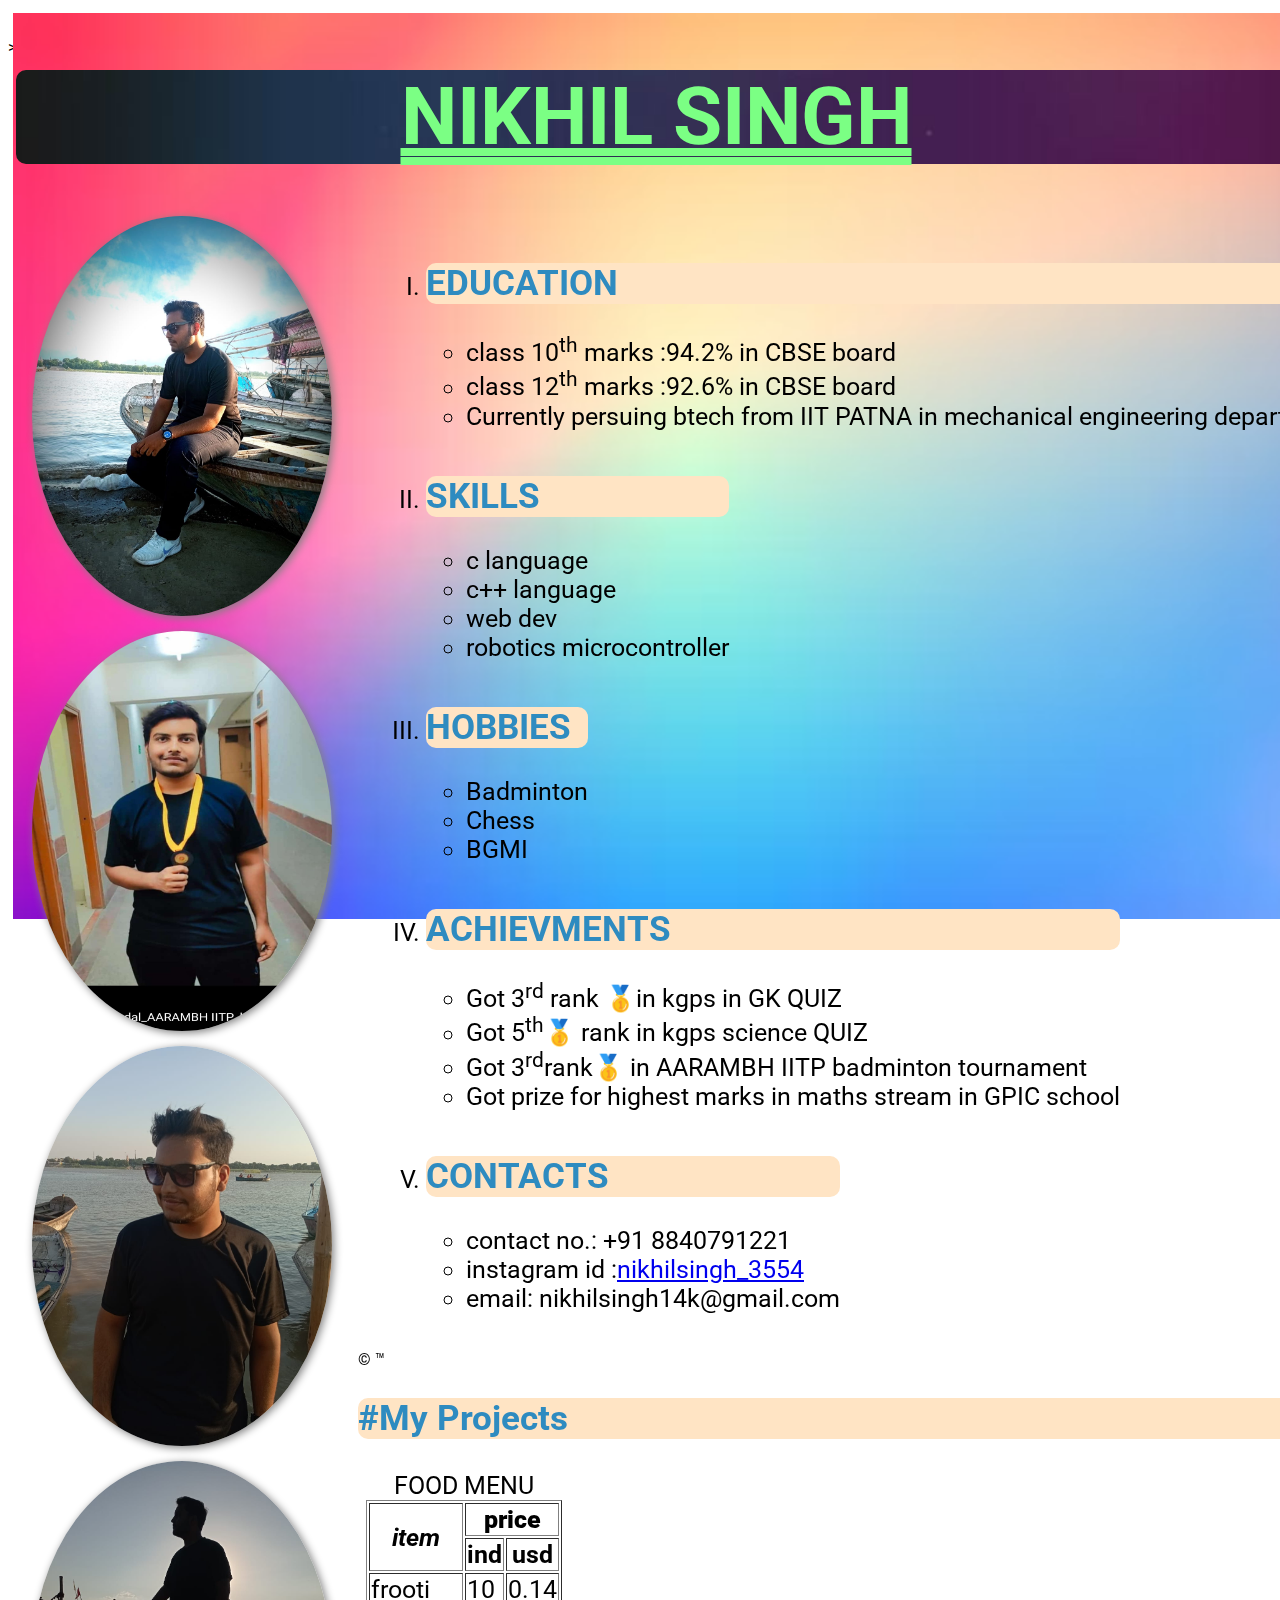
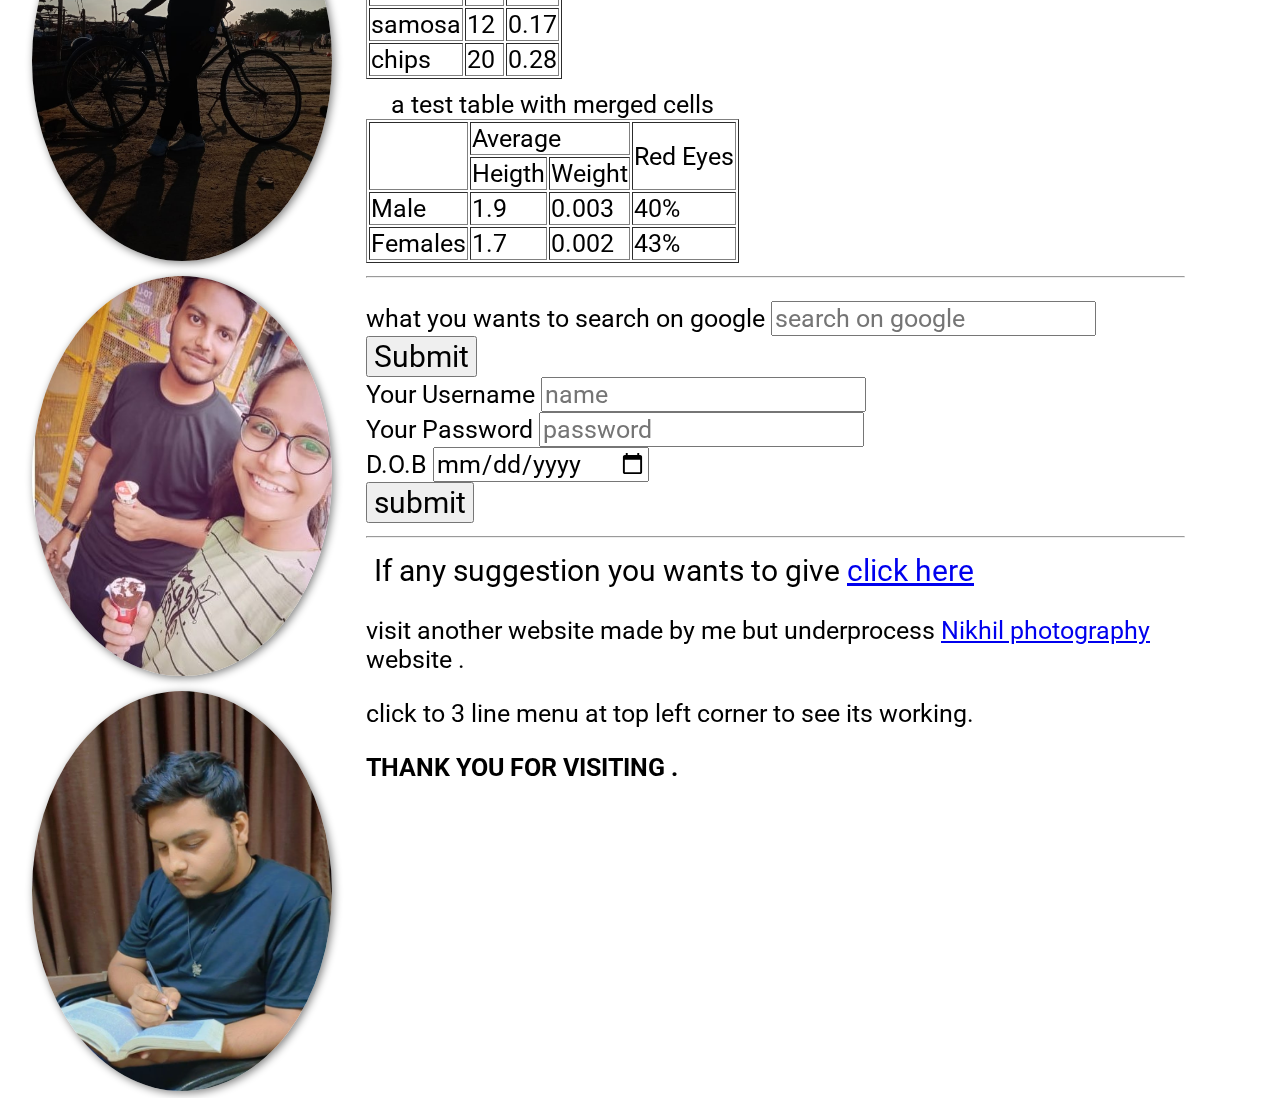
==== index.html @ 472dfff7 "updated" ====
<!DOCTYPE html>
<html lang="en">
  <head>
    <meta charset="UTF-8" />
    <meta name="viewport" content="width=device-width, initial-scale=1.0" />
    <title>My Porfolio Page</title>
    <link rel="stylesheet" href="portfolio.css">
    <link rel="preconnect" href="https://fonts.googleapis.com">
<link rel="preconnect" href="https://fonts.gstatic.com" crossorigin>
<link href="https://fonts.googleapis.com/css2?family=Roboto&display=swap" rel="stylesheet">
  </head>
  <body>
   <div id="bg">

  <header>
    <h1>NIKHIL SINGH</h1></div>
     <div id="check"><div id="image" >
      <div id="nikhil" class="image"> <img src="./pictures/nikhil.jpg" alt="nikhil image" " /></div>
      <div id="nikhil4" class="image"> <img src="./pictures/nikhil3.jpg" alt="nikhil image" height="300px" width="300px" /></div>
      <div id="nikhil3" class="image"> <img src="./pictures/nikhil4.jpg" alt="nikhil image" height="300px" width="300px" /></div>
      <div id="nikhil5" class="image"> <img src="./pictures/nikhil5.jpg" alt="nikhil image" height="300px" width="300px" /></div>
      <div id="nikhil6" class="image"> <img src="./pictures/nikhil6.jpg" alt="nikhil image" height="300px" width="300px" /></div>
      <div id="nikhil7" class="image"> <img src="./pictures/nikhil7.jpg" alt="nikhil image" height="300px" width="300px" /></div>
    </div>
      <!-- <video controls width="200px" height="200px">
        <source src="movie.mp4" type="video/mp4" />
      </video> -->
      
    </header>
    
    <div id="fixed">NIKHIL SINGH</div>
  <div id="main" > <main>
   <div id="info"> <ol type="I">
      <div id="education" class="aboutme">  <section>
          <li><h2>EDUCATION</h2></li>
          <ul>
            <li>class 10<sup>th</sup> marks :94.2% in CBSE board</li>
            <li>class 12<sup>th</sup> marks :92.6% in CBSE board</li>
            <li>
              Currently persuing btech from IIT PATNA in mechanical engineering
              department
            </li>
          </ul>
        </section>
        </div>
        
        <div id="skills" class="aboutme">
          <li><h2>SKILLS</h2></li>
          <ul>
            <li>c language</li>
            <li>c++ language</li>
            <li>web dev</li>
            <li>robotics microcontroller</li>
          </ul>
        </div>
        
        <div id="hobbies" class="aboutme">
          <li><h2>HOBBIES</h2></li>
          <ul>
            <li>Badminton</li>
            <li>Chess</li>
            <li>BGMI</li>
          </ul>
        </div>
        
        <div id="achievments" class="aboutme">
          <li><h2>ACHIEVMENTS</h2></li>
          <ul>
            <li>Got 3<sup>rd</sup> rank &#129351;in kgps in GK QUIZ</li>
            <li>Got 5<sup>th</sup>&#129351; rank in kgps science QUIZ</li>
            <li>Got 3<sup>rd</sup>rank&#129351; in AARAMBH IITP badminton tournament</li>
            <li>Got prize for highest marks in maths stream in GPIC school</li>
          </ul>
        </div>

        <div id="contacts" class="aboutme">
          <li><h2>CONTACTS</h2></li>
          <ul>
            <li>contact no.: +91 8840791221</li>
            <li>
              instagram id :<a
                href="https://www.instagram.com/nikhilsingh_3554/#"
                >nikhilsingh_3554</a
              >
            </li>
            <li>email: nikhilsingh14k@gmail.com</li>
          </ul>
        </div>
      </ol>
      </div>
      <p>&#169; &#8482;</p>
    </main>
 
  <h2>#My Projects</h2>
  <div id="table1" class="project">

    <table border="black">
      <caption>
        FOOD MENU
      </caption>
      <thead>
        <tr>
          <th rowspan="2"><i>item</i></th>
          <th colspan="2"><b>price</b></th>
        </tr>

        <tr>
          <th>ind</th>
          <th>usd</th>
        </tr>
      </thead>
      <tbody>
        <tr>
          <td>frooti</td>
          <td>10</td>
          <td>0.14</td>
        </tr>
        <tr>
          <td>samosa</td>
          <td>12</td>
          <td>0.17</td>
        </tr>
        <tr>
          <td>chips</td>
          <td>20</td>
          <td>0.28</td>
        </tr>
      </tbody>
    </table>
    </div>

    <!--table 2 practice question-->
    <div id="table2" class="project">
    
    <table border="black">
      <caption>
        a test table with merged cells
      </caption>
      <tbody>
        <tr>
          <td rowspan="2"></td>
          <td colspan="2">Average</td>
          <td rowspan="2">Red Eyes</td>
        </tr>
        <tr>
          <td>Heigth</td>
          <td>Weight</td>
        </tr>
        <tr>
          <td>Male</td>
          <td>1.9</td>
          <td>0.003</td>
          <td>40%</td>
        </tr>
        <tr>
          <td>Females</td>
          <td>1.7</td>
          <td>0.002</td>
          <td>43%</td>
        </tr>
      </tbody>
    </table>
    <hr />
    </div>
    <!-- FORM-->
<div id="form" class="project">
    <form action="https://www.google.com/search">
      <label for="search">what you wants to search on google</label>
      <input type="text" id="search" name="q" placeholder="search on google" />
      <button type="submit">Submit</button>
    </form>
    <form action="'action">
      <label for="username">Your Username</label>
      <input type="text" placeholder="name" id="username" name="username" />
      <br />

      <label for="password">Your Password</label>
      <input type="password" id="password" placeholder="password" name="pass" />
      <br />
      <label for="DOB">D.O.B</label>
      <input type="date" id="DOB" name="DOB" />
      <br />
      <button type="submit">submit</button>
      <hr />

      
    </form>
    <div id="suggestion">If any suggestion you wants to give
      <a href="https://docs.google.com/forms/d/e/1FAIpQLSfGbzA3qjdMyQqyE-urSsJiL8uXrCnPp2pq_74x7nlKPpXRvg/viewform?usp=sf_link">
        click here</a></div>
        <p>visit another website made by me but underprocess
          <a href="navigation_bar_project.html"> Nikhil photography</a> website .</p>
          <p>click to 3 line menu at top left corner to see its working.</p>
          <p><b>THANK YOU FOR VISITING .</b></p>
    </div>
  
</div>>
</div>>

</body>
</html>
---- portfolio.css ----
*{
    font-family: 'Roboto', sans-serif;
 
}
h1{
  
    color:rgb(123, 255, 132);
    background-color:pink;
    text-align: center;
    text-decoration: double underline;
    font-size: 80px;
    border-radius: 10px;
    background-image: url(./pictures/bgpic.jpg);
    background-size: cover;
    z-index: 1;
}
#bg{
    position: fixed;
    background-image: url(./pictures/bg2.jpg);
  height:100vh;
  width:100%;
    background-size:cover;
    display: inline;
    z-index: 0;
}
div{
  
    width:80%;
    margin:5px;
    padding:3px;
    
   
}

h2:hover{
    color:red;
    background-image: url(./pictures/bgpic.jpg);
    font-size: 40px;
    transition: 1s;
}
#image{
    position: absolute;
    top:200px;
    height:2100px;
    width:300px;

}
.image img{
    width:300px;
    height:400px
}


img
{
    border-radius: 50%;
    box-shadow: 2px 2px 8px gray;
}
img:hover{
    box-shadow: 8px 8px 15px red;
    border-radius: 0%;
    transition: 1.5s;
    height:420px;
    width:315px
}
h2{
    color:#2E8BC0;
    background-color: bisque;
    font-size: 35px;
    border-radius: 10px;
}
.aboutme{
   
    width: max-content;
    margin:12px;
    padding:2px 8px 2px 8px;
    font-size:25px;
}
#main{
    position: absolute;
    top: 200px;
    left:350px;

}
.project{
    font-size:25px
}
li:hover{
    color:#75E6DA;
    font-size: 26px;
    font-weight: 600;
    transition: 1s;
}
button{
    font-size: 30px;
}
input{
    font-size: 25px;
}
#fixed{
    height: 25px;
    font-weight: 700;
    width:120px;
    position:fixed;
    top:150px;
    left:1400px;
    background-color: red;
}
#suggestion{
    font-size: 30px;
    color: black;
}

@media(max-width:400px){

    h1{
    
        color:rgb(123, 255, 132);
        background-color:pink;
        text-align: center;
        text-decoration: double underline;
        font-size: 55px;
        width:400px;
        border-radius: 10px;
        background-image: url(./pictures/bgpic.jpg);
        background-size: cover;
    }
    #image{
        position: absolute;
        top:200px;
        height:2100px;
        width:120px;
    
    }
    .image img{
        width:110px;
        height:130px
    }
    
    
    img
    {
        border-radius: 50%;
        box-shadow: 2px 2px 8px gray;
    }
    img:hover{
        box-shadow: 8px 8px 15px red;
        border-radius: 0%;
        transition: 1.5s;
        height:145px;
        width:120px
    }
    #main{
        position: absolute;
        top: 200px;
        left:145px;
        width: 100vh;
    
    }
    h2{
        color:#2E8BC0;
        background-color: bisque;
        font-size: 20px;
        border-radius: 10px;
    }
    .aboutme{
       
        width: max-content;
        margin:6px;
        padding:2px 8px 2px 8px;
        font-size:15px;
    }
   
    
    
    .project{
        font-size:20px
    }
    li:hover{
        color:#75E6DA;
        font-size: 16px;
        font-weight: 600;
        transition: 1s;
    }
    button{
        font-size: 20px;
    }
    input{
        font-size: 20px;
    }
    #fixed{
      font-size: 0%;
    }







}
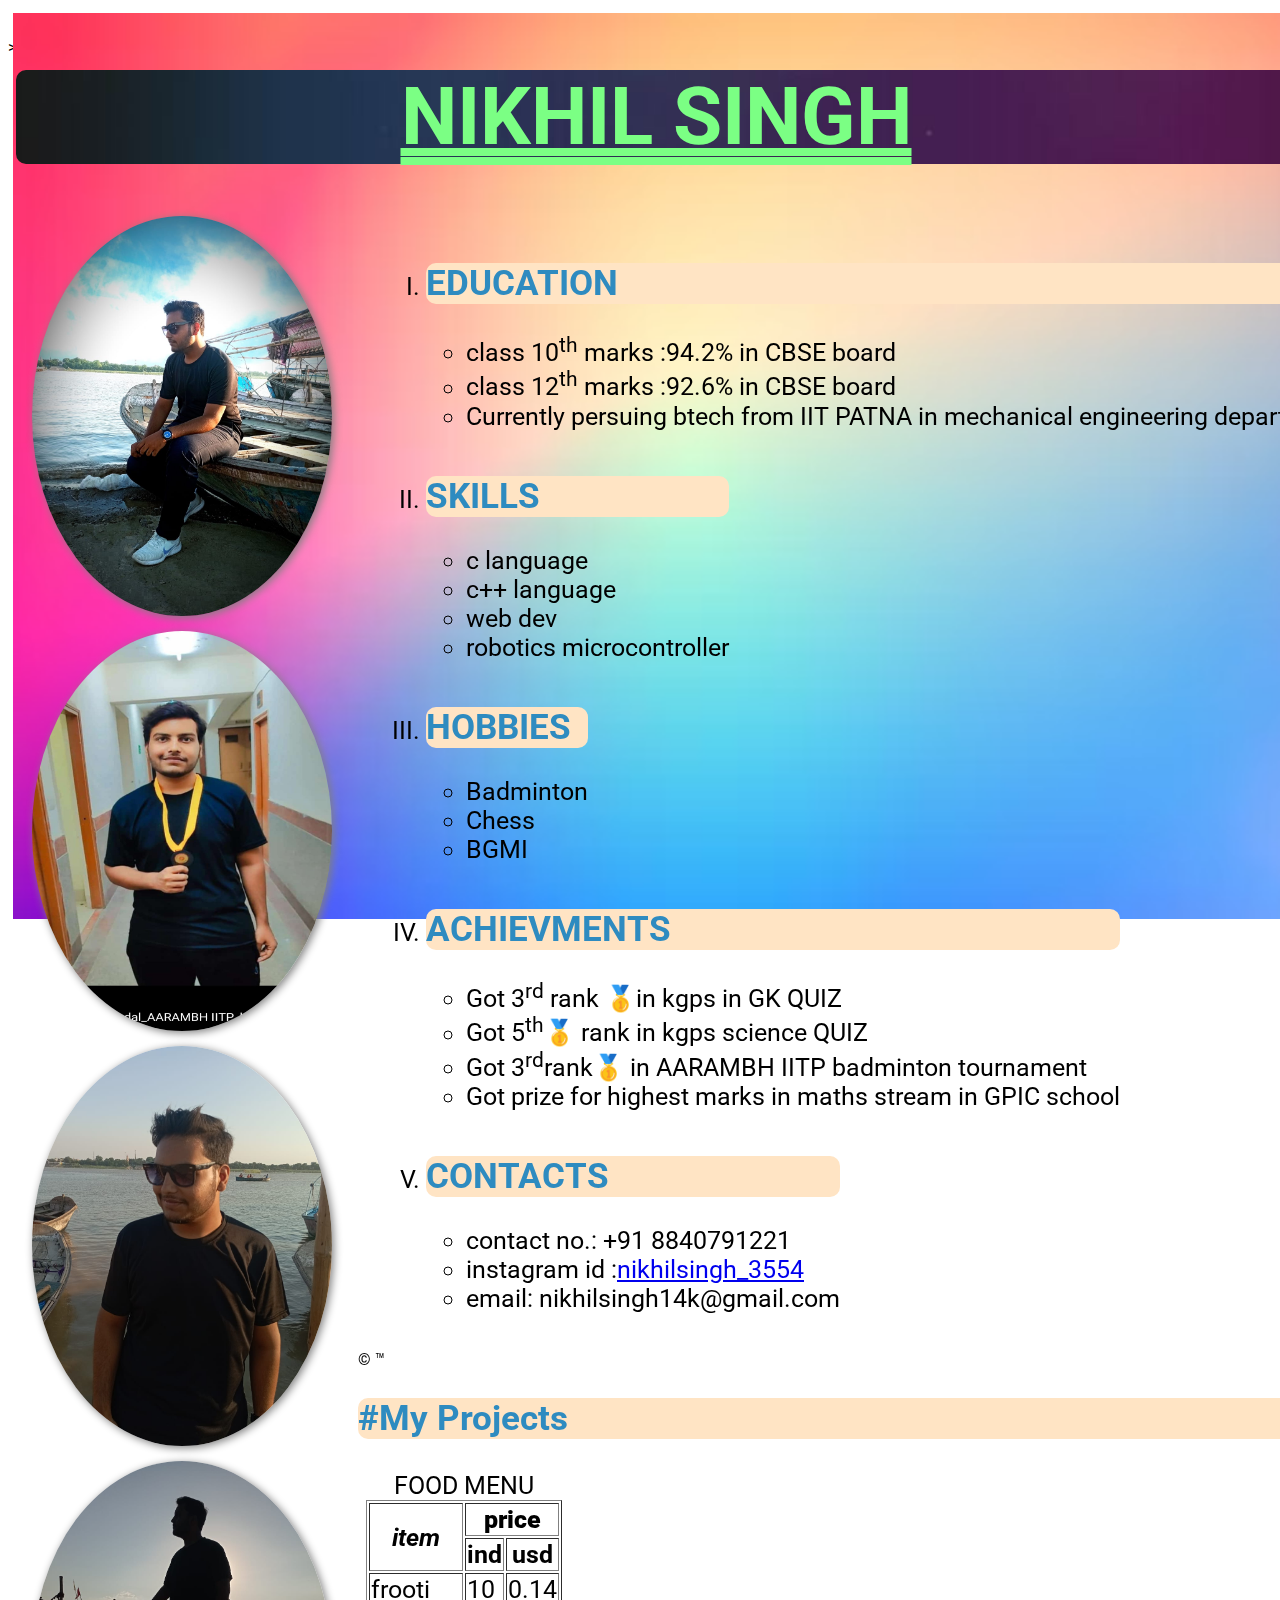
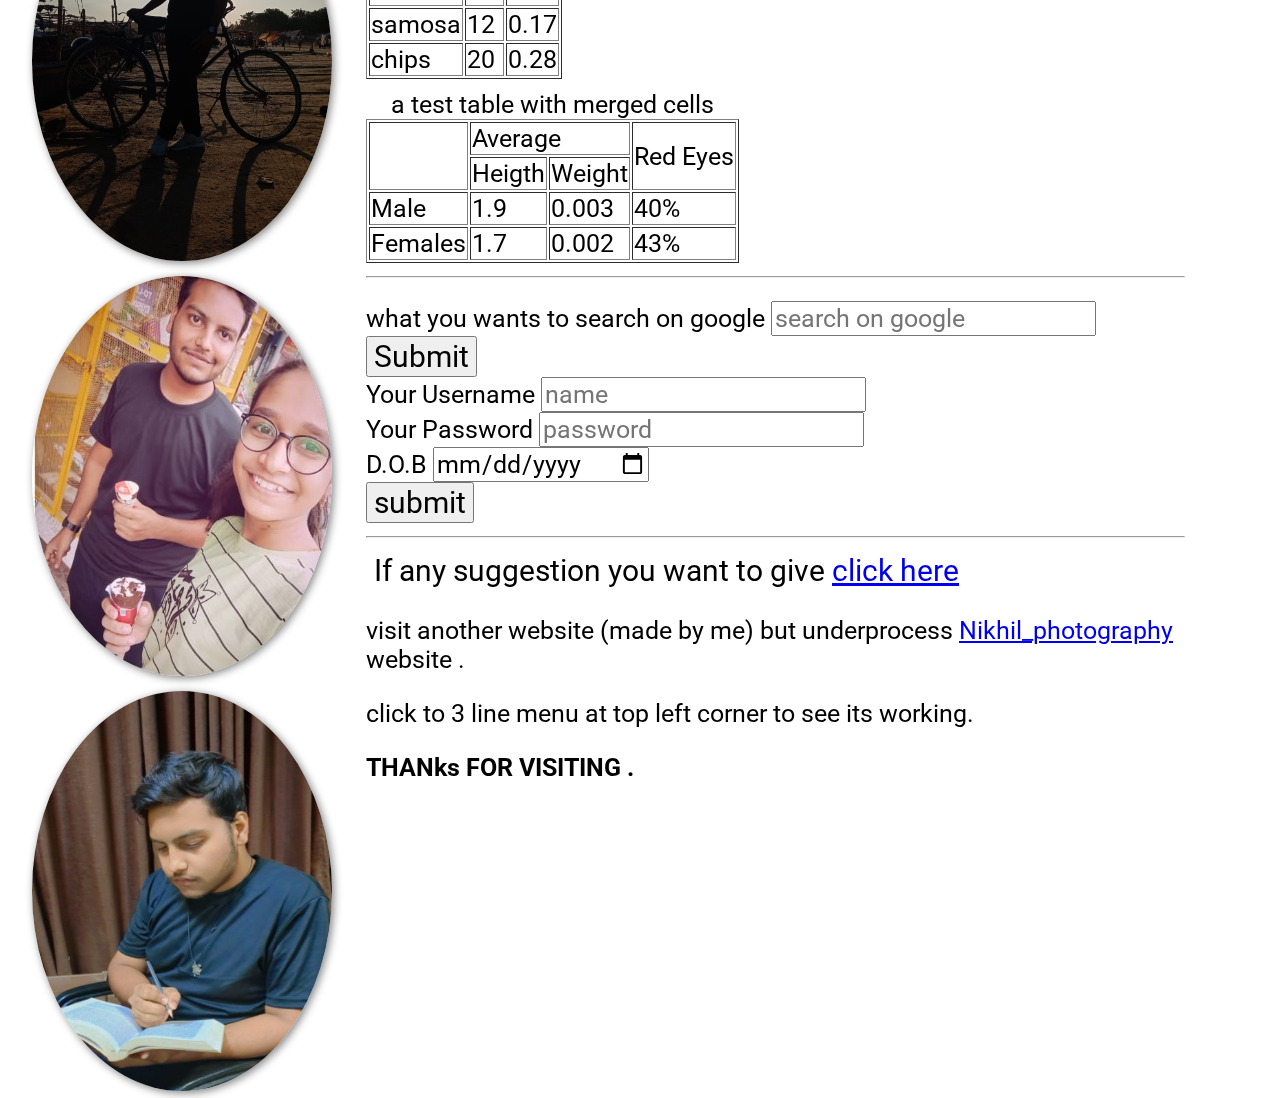
==== commit b4191463: "Update index.html" ====
--- a/index.html
+++ b/index.html
@@ -185,13 +185,13 @@
 
       
     </form>
-    <div id="suggestion">If any suggestion you wants to give
+    <div id="suggestion">If any suggestion you want to give
       <a href="https://docs.google.com/forms/d/e/1FAIpQLSfGbzA3qjdMyQqyE-urSsJiL8uXrCnPp2pq_74x7nlKPpXRvg/viewform?usp=sf_link">
         click here</a></div>
-        <p>visit another website made by me but underprocess
-          <a href="navigation_bar_project.html"> Nikhil photography</a> website .</p>
+        <p>visit another website (made by me) but underprocess
+          <a href="navigation_bar_project.html"> Nikhil_photography</a> website .</p>
           <p>click to 3 line menu at top left corner to see its working.</p>
-          <p><b>THANK YOU FOR VISITING .</b></p>
+          <p><b>THANks FOR VISITING .</b></p>
     </div>
   
 </div>>
--- a/portfolio.css
+++ b/portfolio.css
@@ -18,7 +18,7 @@
 #bg{
     position: fixed;
     background-image: url(./pictures/bg2.jpg);
-  height:100vh;
+  height:100%;
   width:100%;
     background-size:cover;
     display: inline;
@@ -192,7 +192,16 @@
     #fixed{
       font-size: 0%;
     }
-
+    #bg{
+        position: fixed;
+        background-image: url(./pictures/bg2.jpg);
+      height:2100px;
+      width:100%;
+        background-size:cover;
+        display: inline;
+        z-index: 0;
+    }
+    
 
 
 
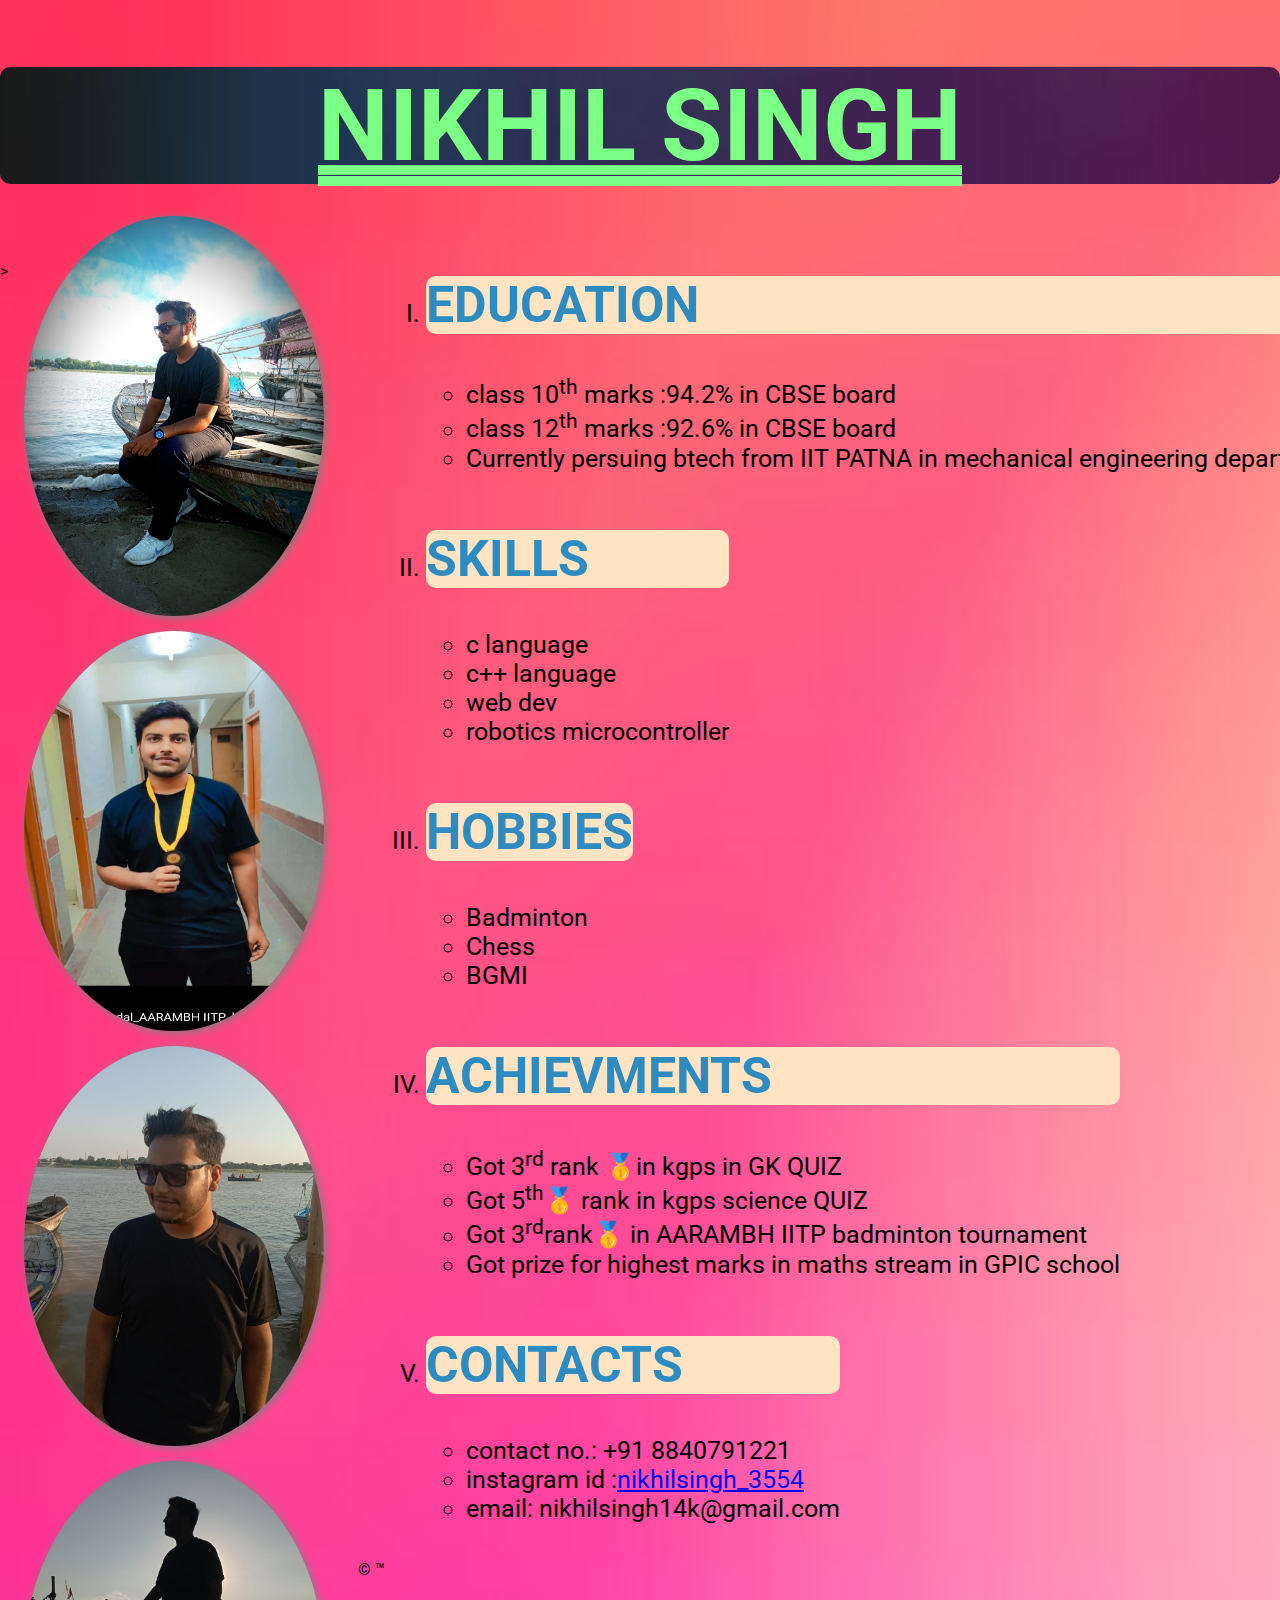
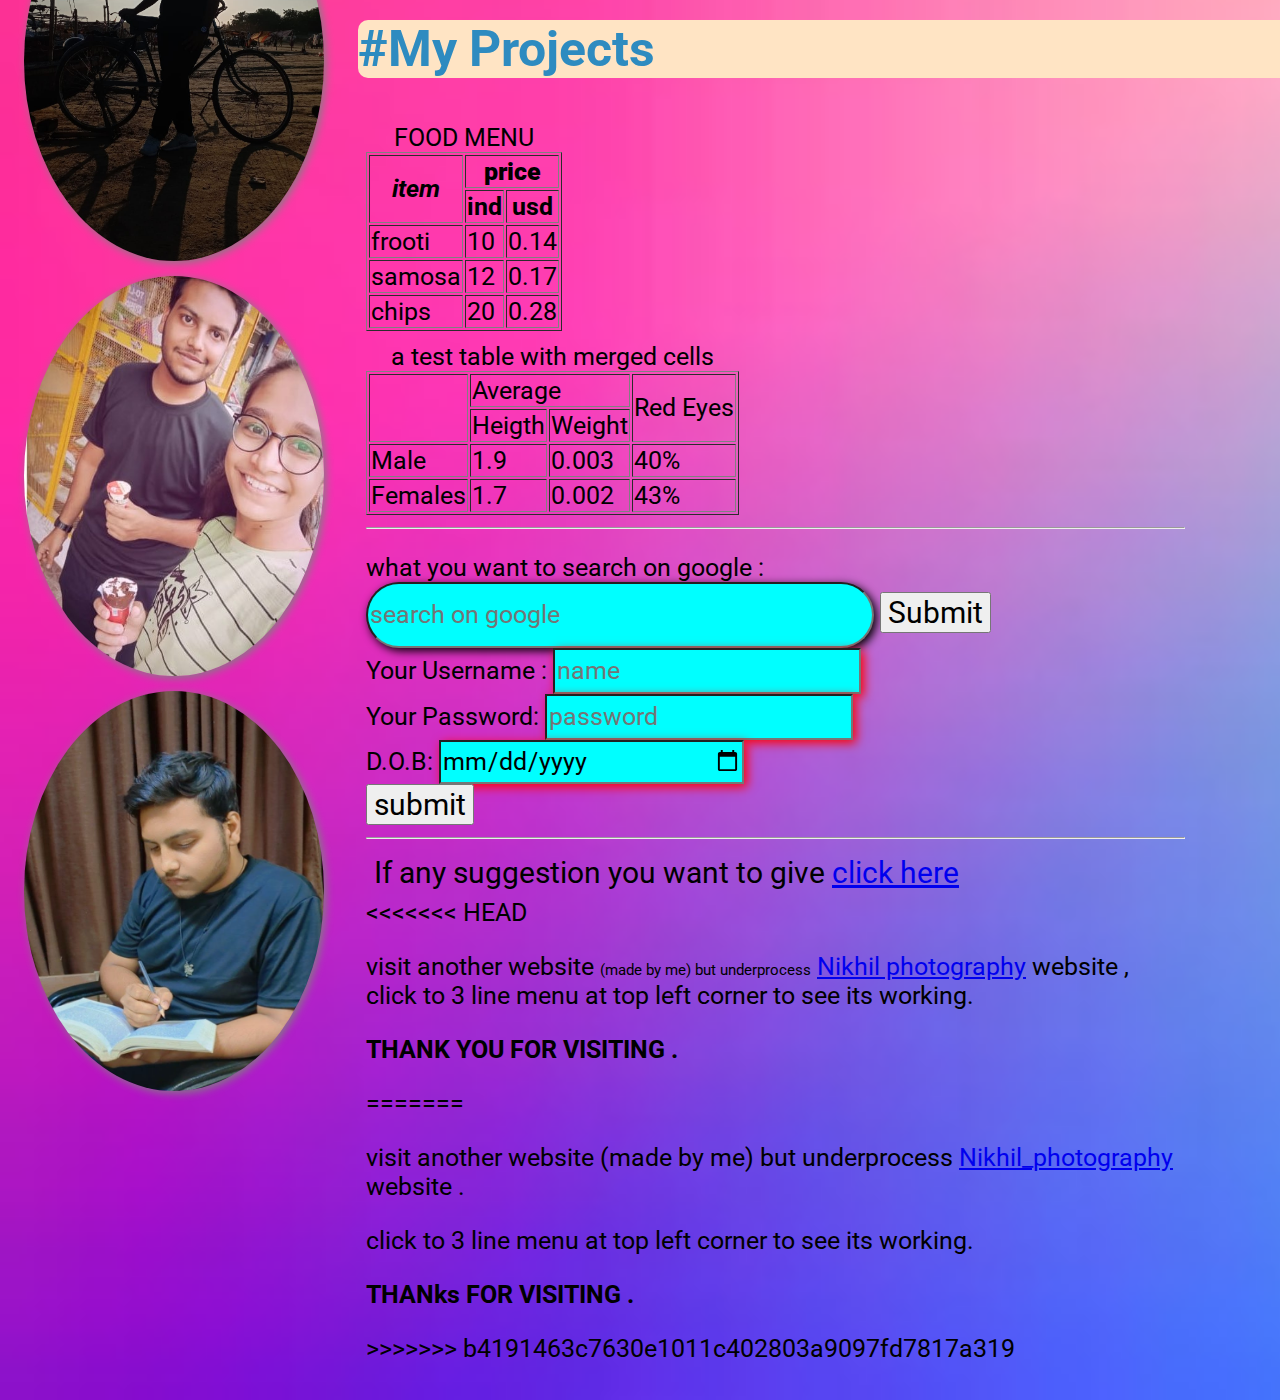
==== commit 9b1ba5a5: "updated" ====
--- a/index.html
+++ b/index.html
@@ -13,7 +13,7 @@
    <div id="bg">
 
   <header>
-    <h1>NIKHIL SINGH</h1></div>
+    <h1>NIKHIL SINGH</h1>
      <div id="check"><div id="image" >
       <div id="nikhil" class="image"> <img src="./pictures/nikhil.jpg" alt="nikhil image" " /></div>
       <div id="nikhil4" class="image"> <img src="./pictures/nikhil3.jpg" alt="nikhil image" height="300px" width="300px" /></div>
@@ -165,19 +165,19 @@
     <!-- FORM-->
 <div id="form" class="project">
     <form action="https://www.google.com/search">
-      <label for="search">what you wants to search on google</label>
+      <label for="search">what you want to search on google : </label>
       <input type="text" id="search" name="q" placeholder="search on google" />
       <button type="submit">Submit</button>
     </form>
     <form action="'action">
-      <label for="username">Your Username</label>
+      <label for="username">Your Username : </label>
       <input type="text" placeholder="name" id="username" name="username" />
       <br />
 
-      <label for="password">Your Password</label>
+      <label for="password">Your Password: </label>
       <input type="password" id="password" placeholder="password" name="pass" />
       <br />
-      <label for="DOB">D.O.B</label>
+      <label for="DOB">D.O.B: </label>
       <input type="date" id="DOB" name="DOB" />
       <br />
       <button type="submit">submit</button>
@@ -188,14 +188,21 @@
     <div id="suggestion">If any suggestion you want to give
       <a href="https://docs.google.com/forms/d/e/1FAIpQLSfGbzA3qjdMyQqyE-urSsJiL8uXrCnPp2pq_74x7nlKPpXRvg/viewform?usp=sf_link">
         click here</a></div>
+<<<<<<< HEAD
+        <p>visit another website <span class="small">(made by me) but underprocess</span> 
+          <a href="navigation_bar_project.html"> Nikhil photography</a> website , 
+          click to 3 line menu at top left corner to see its working.</p>
+          <p><b>THANK YOU FOR VISITING .</b></p>
+=======
         <p>visit another website (made by me) but underprocess
           <a href="navigation_bar_project.html"> Nikhil_photography</a> website .</p>
           <p>click to 3 line menu at top left corner to see its working.</p>
           <p><b>THANks FOR VISITING .</b></p>
+>>>>>>> b4191463c7630e1011c402803a9097fd7817a319
     </div>
   
 </div>>
 </div>>
-
+</div>
 </body>
 </html>
--- a/portfolio.css
+++ b/portfolio.css
@@ -1,6 +1,7 @@
 
 *{
     font-family: 'Roboto', sans-serif;
+    
  
 }
 h1{
@@ -9,26 +10,31 @@
     background-color:pink;
     text-align: center;
     text-decoration: double underline;
-    font-size: 80px;
+    font-size: 100px;
     border-radius: 10px;
     background-image: url(./pictures/bgpic.jpg);
     background-size: cover;
     z-index: 1;
 }
 #bg{
-    position: fixed;
+    position: absolute;
+    left:0px;
+    top:0px;
     background-image: url(./pictures/bg2.jpg);
-  height:100%;
+  height:3000px;
   width:100%;
     background-size:cover;
     display: inline;
     z-index: 0;
+    margin: 0px;
+    padding: 0px;
 }
 div{
   
     width:80%;
     margin:5px;
     padding:3px;
+
     
    
 }
@@ -67,7 +73,7 @@
 h2{
     color:#2E8BC0;
     background-color: bisque;
-    font-size: 35px;
+    font-size: 50px;
     border-radius: 10px;
 }
 .aboutme{
@@ -104,12 +110,58 @@
     width:120px;
     position:fixed;
     top:150px;
-    left:1400px;
+    left:2400px;
     background-color: red;
 }
 #suggestion{
     font-size: 30px;
     color: black;
+
+}
+.small{
+    font-size: 15px;
+}
+input{
+    line-height: 100px;
+}
+
+#search{
+    height: 60px;
+    width:500px;
+    background-color: aqua;
+    box-shadow: 3px 3px 10px black;
+    border-radius: 40px;
+
+}
+#username{
+    height: 40px;
+    width:300px;
+    background-color: aqua;
+    box-shadow: 3px 3px 10px red;
+
+}
+#password{
+    height: 40px;
+    width:300px;
+    background-color: aqua;
+    box-shadow: 3px 3px 10px red;
+
+}
+#DOB{
+    height: 40px;
+    width:300px;
+    background-color: aqua;
+    box-shadow: 3px 3px 10px red;
+
+}
+
+input [type="submit"]{
+    
+        height: 40px;
+        width:200px;
+        background-color: aqua;
+        box-shadow: 3px 3px 10px red;
+      
 }
 
 @media(max-width:400px){
@@ -193,14 +245,54 @@
       font-size: 0%;
     }
     #bg{
-        position: fixed;
+        position: absolute;
+        left:0px;
+        top:0px;
         background-image: url(./pictures/bg2.jpg);
-      height:2100px;
-      width:100%;
+      height:3000px;
+      width:1000px;
         background-size:cover;
         display: inline;
         z-index: 0;
-    }
+        margin: 0px;
+        padding: 0px;
+    }
+    
+#search{
+    height: 30px;
+    width:250px;
+    
+    border-radius: 40px;
+
+}
+#username{
+    height: 20px;
+    width:150px;
+
+}
+#password{
+    height: 20px;
+    width:150px;
+    
+
+}
+#DOB{
+    height: 20px;
+    width:150px;
+   
+
+}
+
+input [type="submit"]{
+    
+        height: 40px;
+        width:200px;
+        background-color: aqua;
+        box-shadow: 3px 3px 10px red;
+      
+}
+
+  
     
 
 
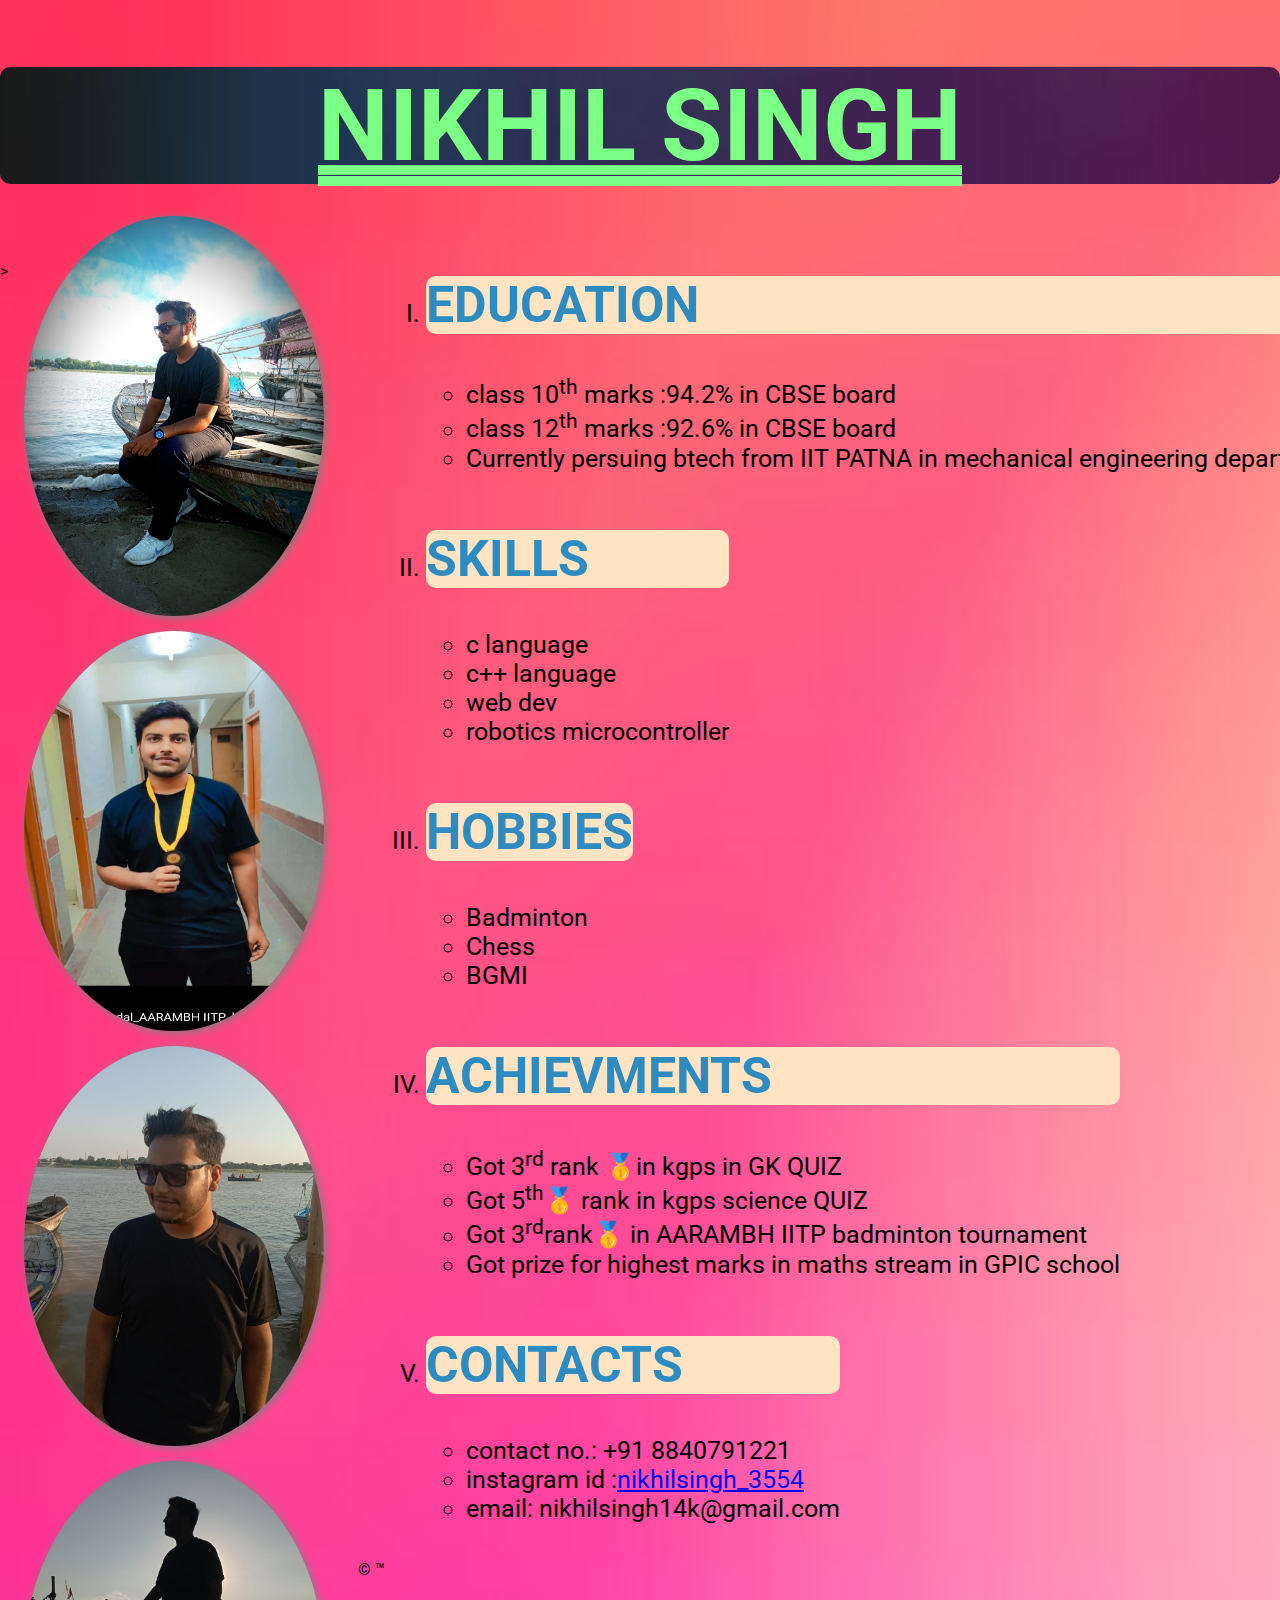
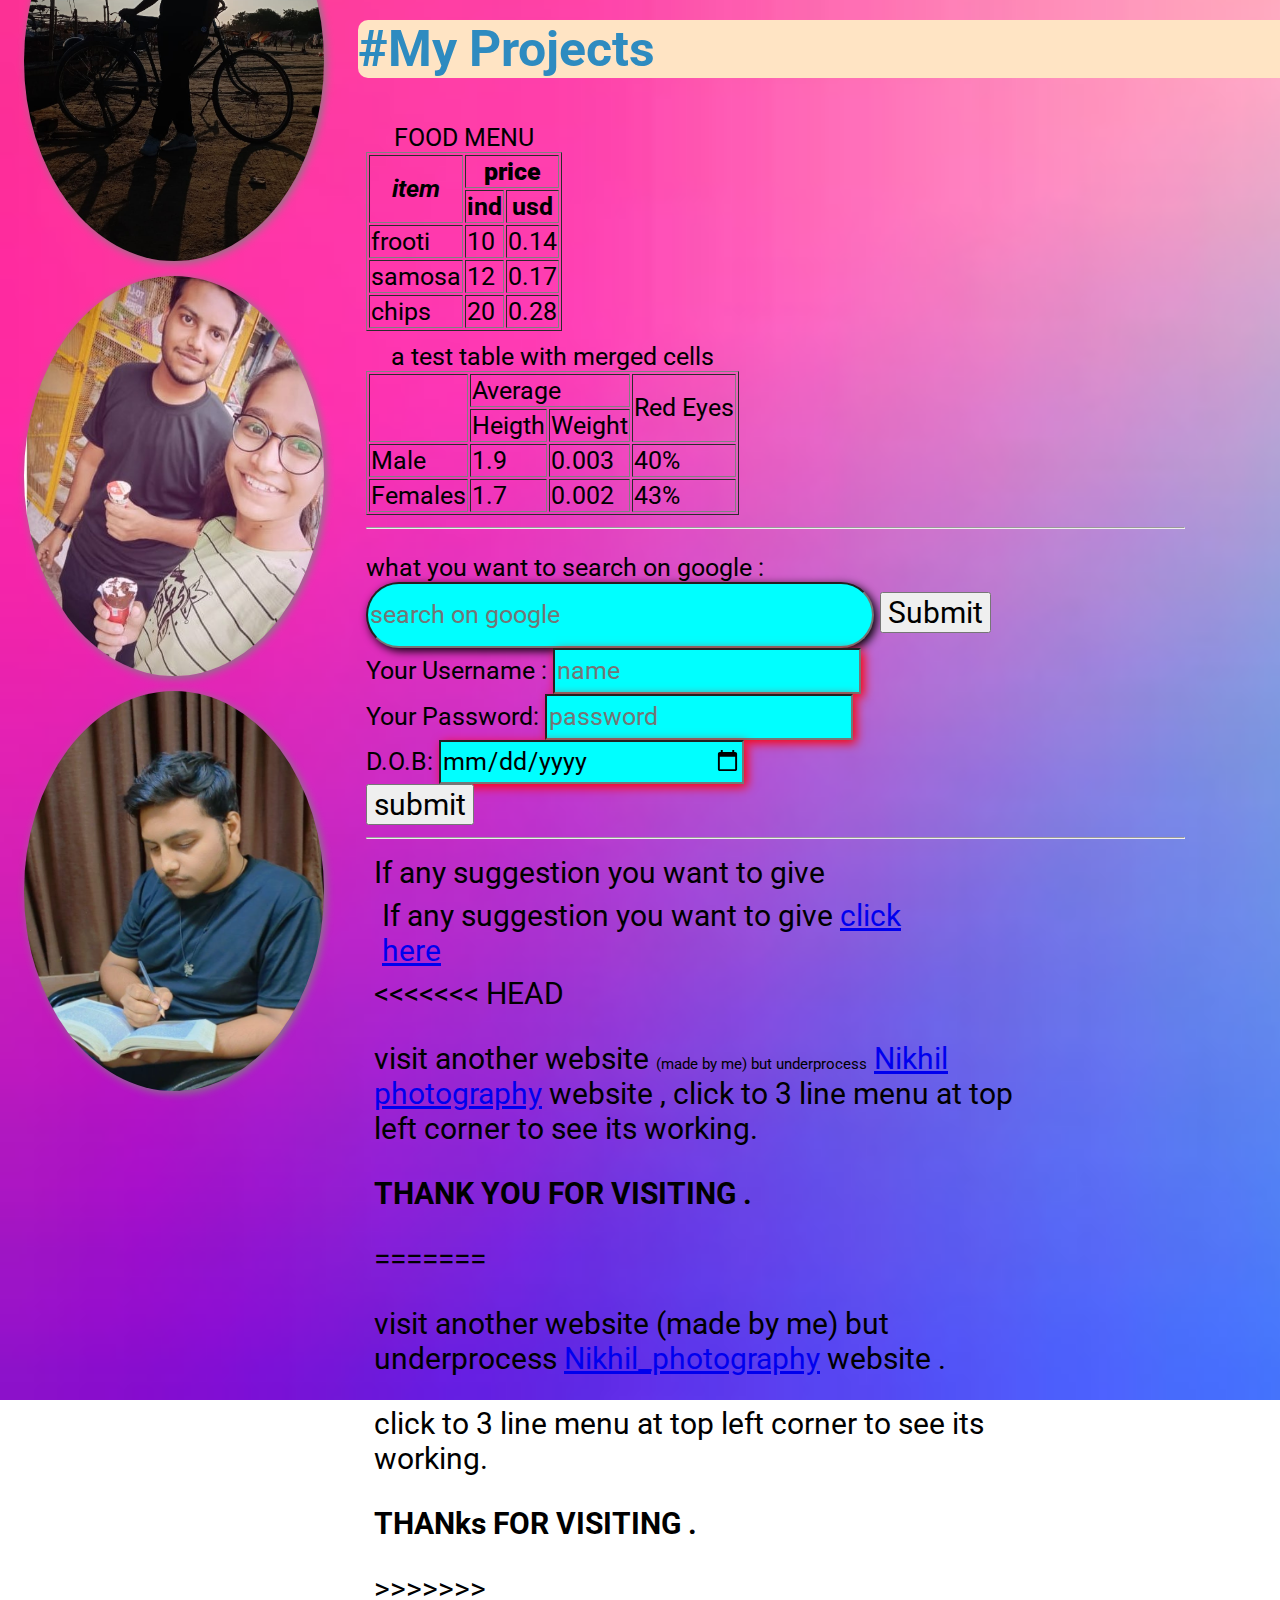
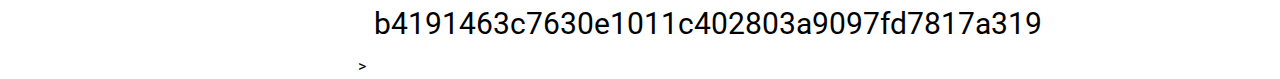
==== commit 9f2799b0: "Merge branch 'main' of https://github.com/Nikhilsingh14k/portfolio" ====
--- a/index.html
+++ b/index.html
@@ -185,6 +185,7 @@
 
       
     </form>
+    <div id="suggestion">If any suggestion you want to give
     <div id="suggestion">If any suggestion you want to give
       <a href="https://docs.google.com/forms/d/e/1FAIpQLSfGbzA3qjdMyQqyE-urSsJiL8uXrCnPp2pq_74x7nlKPpXRvg/viewform?usp=sf_link">
         click here</a></div>
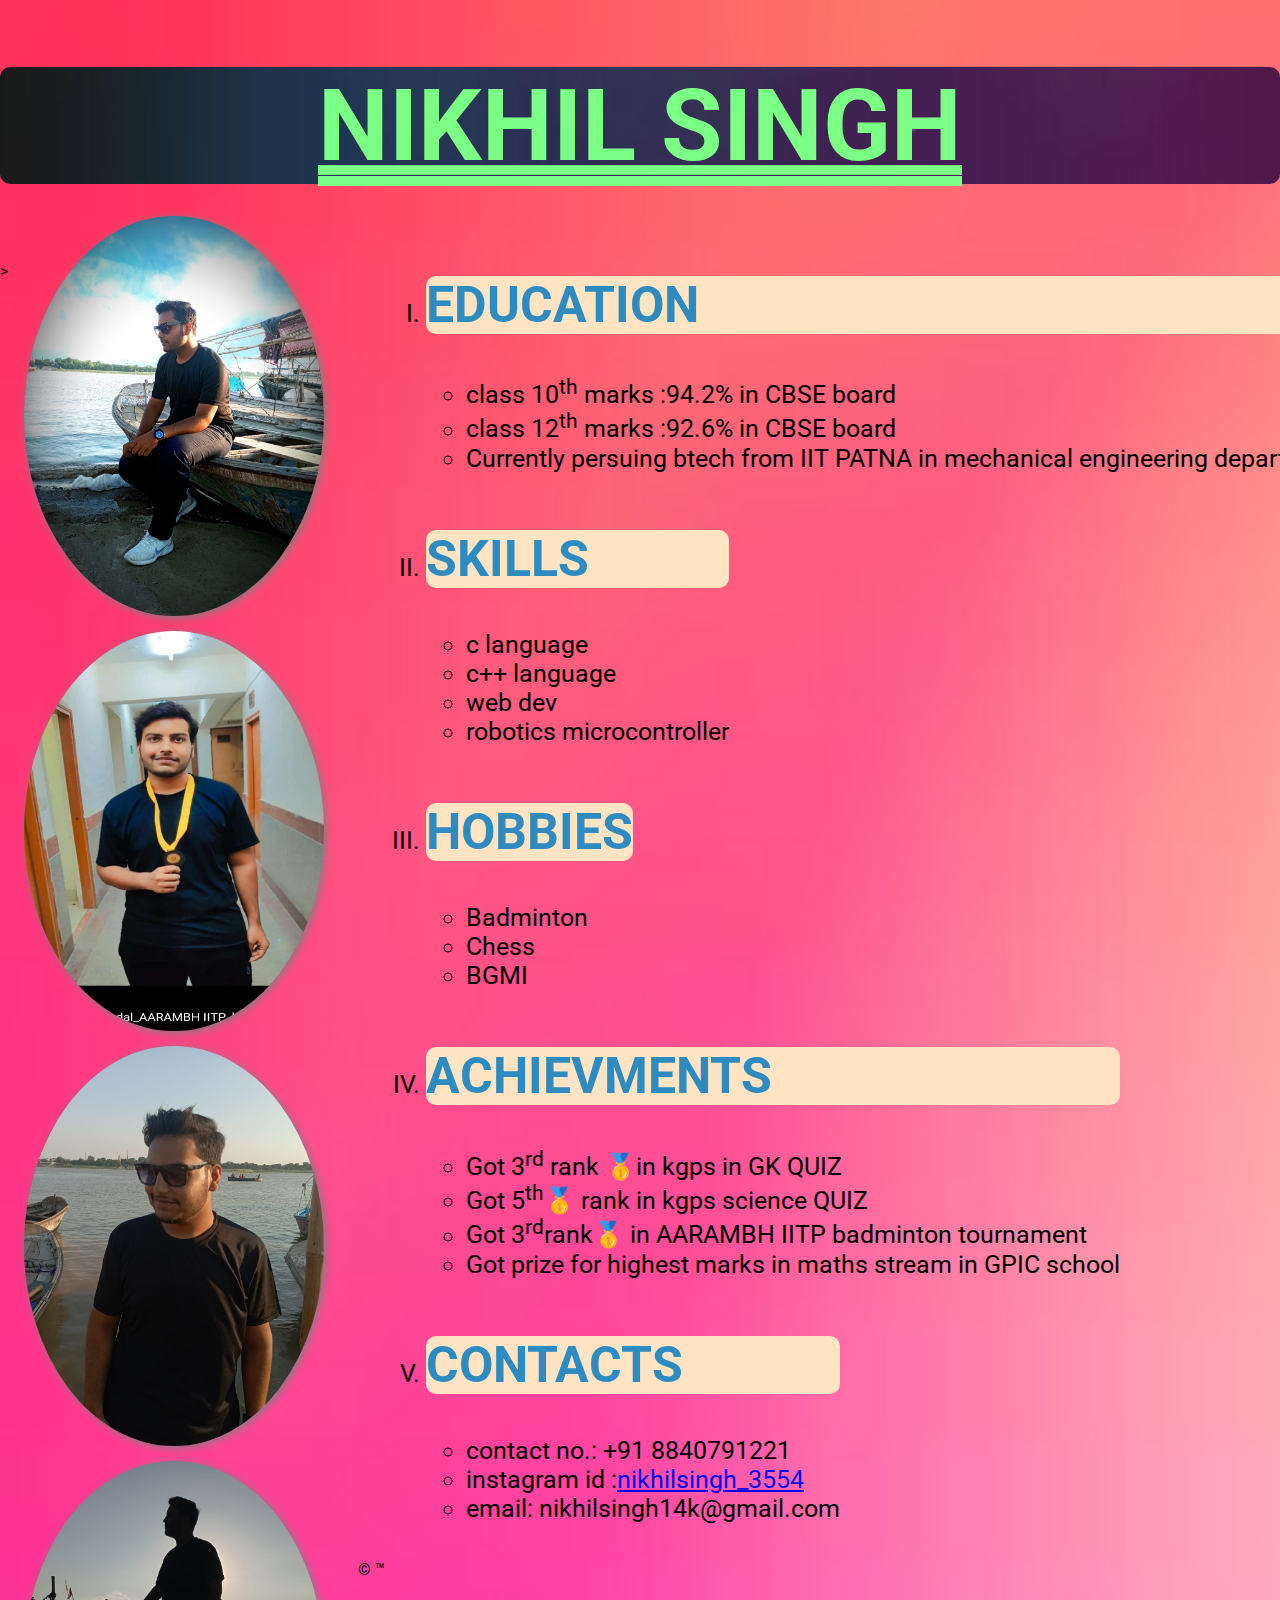
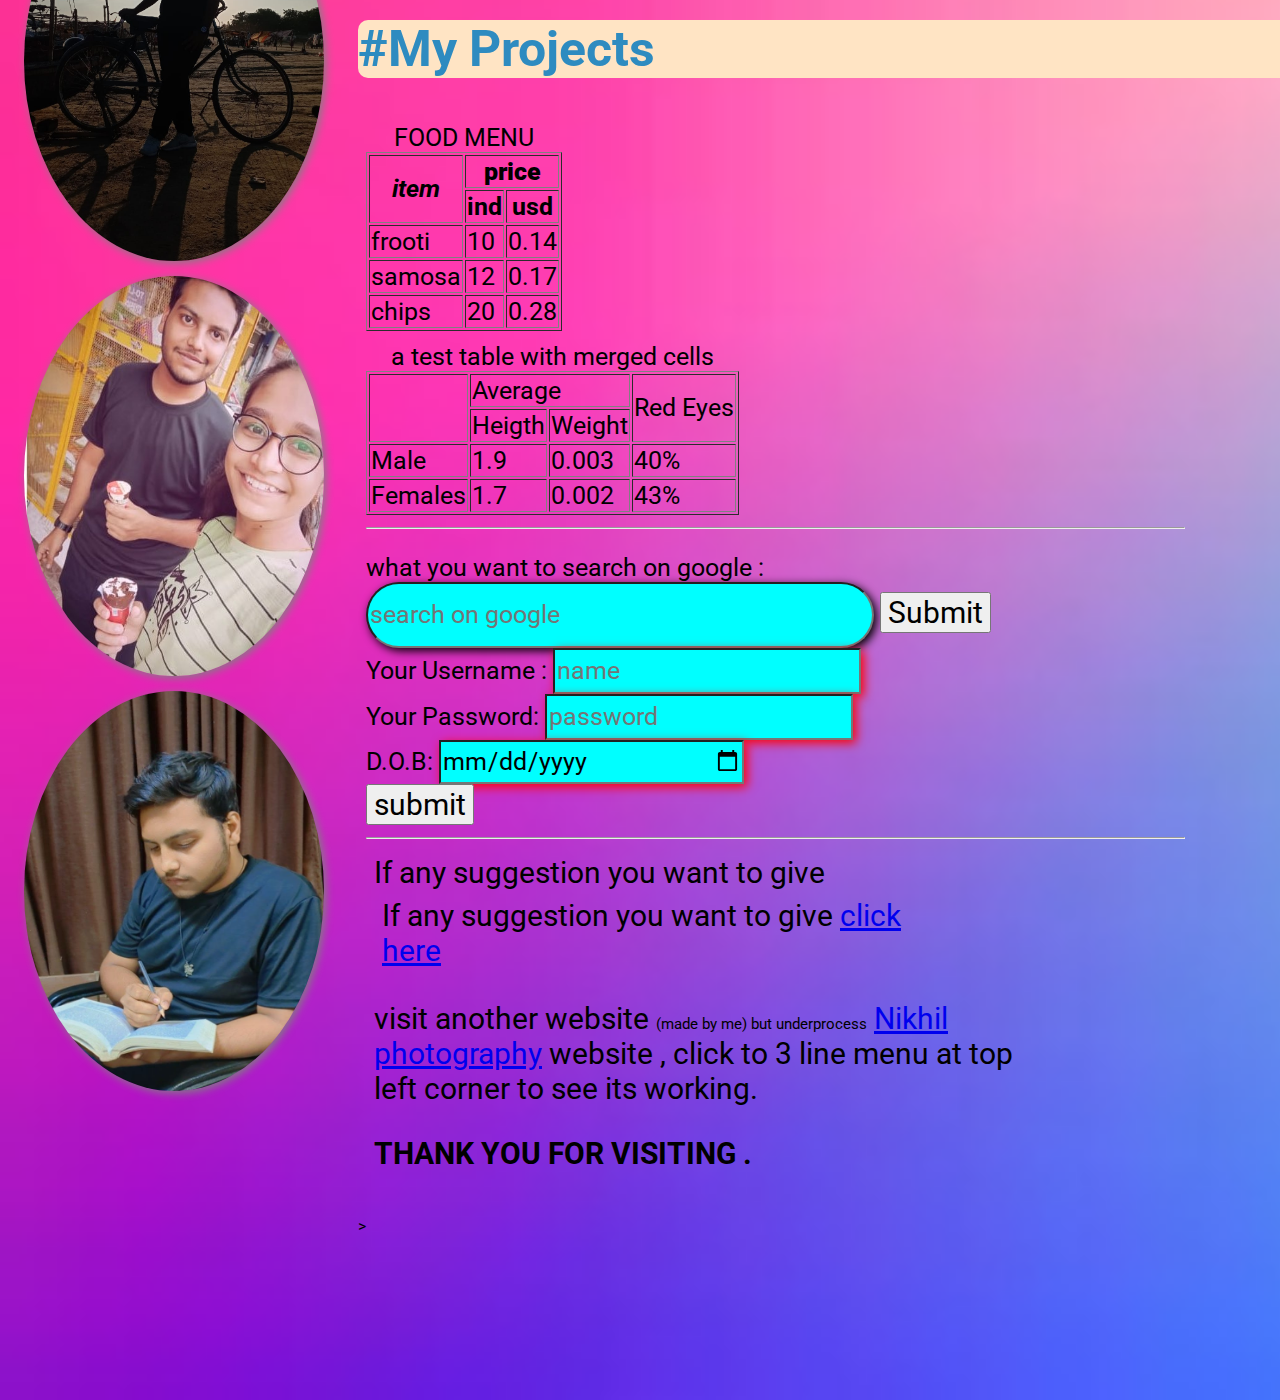
==== commit 9e593d47: "Update index.html" ====
--- a/index.html
+++ b/index.html
@@ -189,17 +189,10 @@
     <div id="suggestion">If any suggestion you want to give
       <a href="https://docs.google.com/forms/d/e/1FAIpQLSfGbzA3qjdMyQqyE-urSsJiL8uXrCnPp2pq_74x7nlKPpXRvg/viewform?usp=sf_link">
         click here</a></div>
-<<<<<<< HEAD
         <p>visit another website <span class="small">(made by me) but underprocess</span> 
           <a href="navigation_bar_project.html"> Nikhil photography</a> website , 
           click to 3 line menu at top left corner to see its working.</p>
           <p><b>THANK YOU FOR VISITING .</b></p>
-=======
-        <p>visit another website (made by me) but underprocess
-          <a href="navigation_bar_project.html"> Nikhil_photography</a> website .</p>
-          <p>click to 3 line menu at top left corner to see its working.</p>
-          <p><b>THANks FOR VISITING .</b></p>
->>>>>>> b4191463c7630e1011c402803a9097fd7817a319
     </div>
   
 </div>>
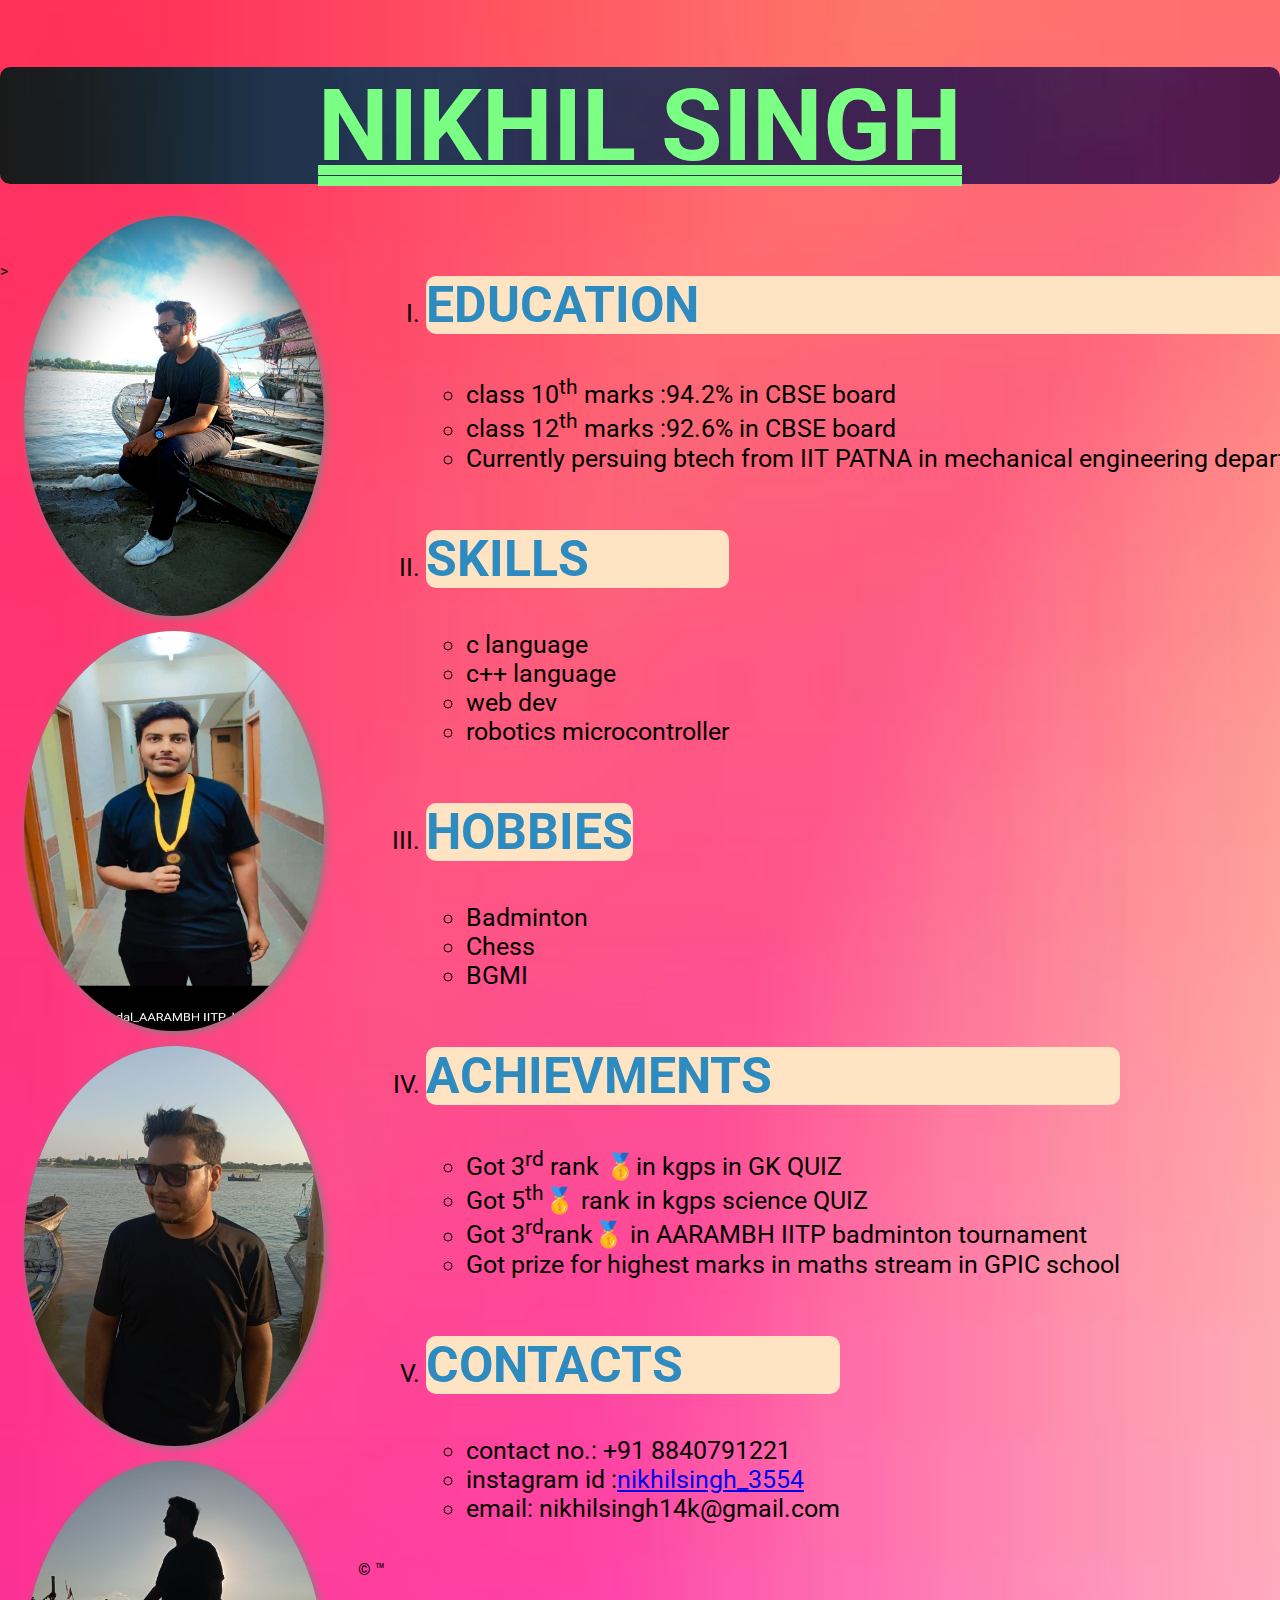
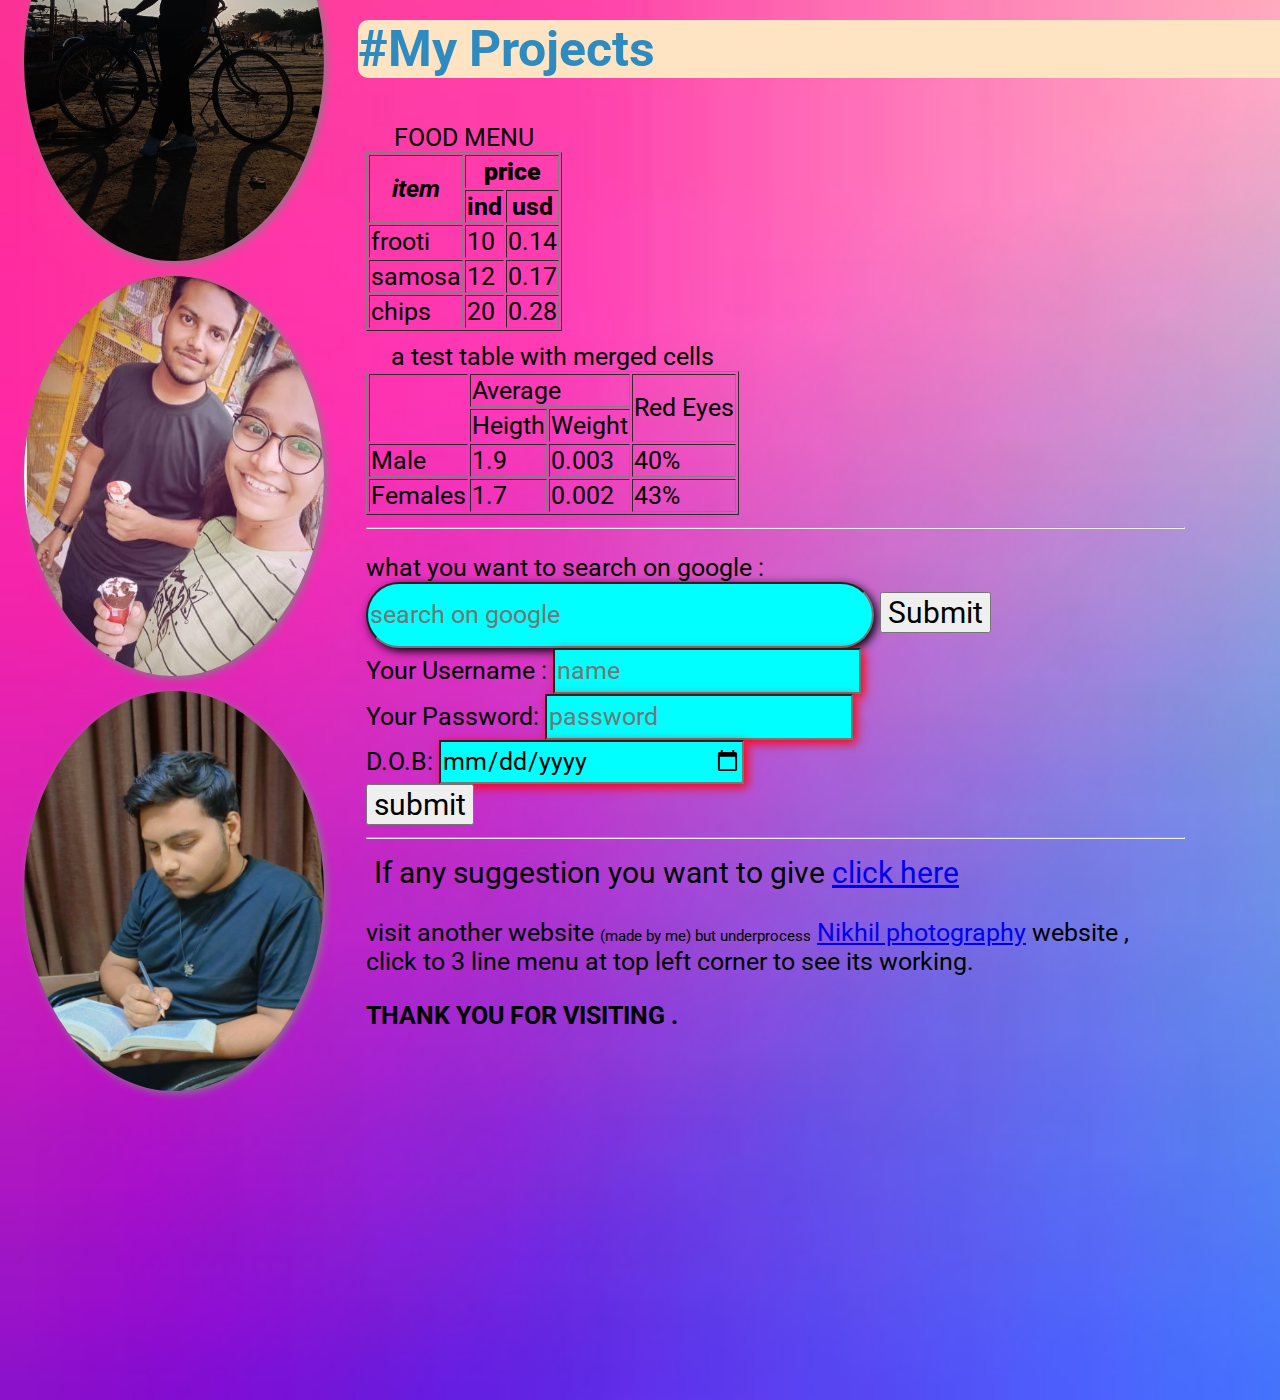
==== commit 27903c0f: "Update index.html" ====
--- a/index.html
+++ b/index.html
@@ -185,7 +185,7 @@
 
       
     </form>
-    <div id="suggestion">If any suggestion you want to give
+    
     <div id="suggestion">If any suggestion you want to give
       <a href="https://docs.google.com/forms/d/e/1FAIpQLSfGbzA3qjdMyQqyE-urSsJiL8uXrCnPp2pq_74x7nlKPpXRvg/viewform?usp=sf_link">
         click here</a></div>
--- a/portfolio.css
+++ b/portfolio.css
@@ -6,7 +6,7 @@
 }
 h1{
   
-    color:rgb(123, 255, 132);
+    color:rgb(122, 255, 132);
     background-color:pink;
     text-align: center;
     text-decoration: double underline;
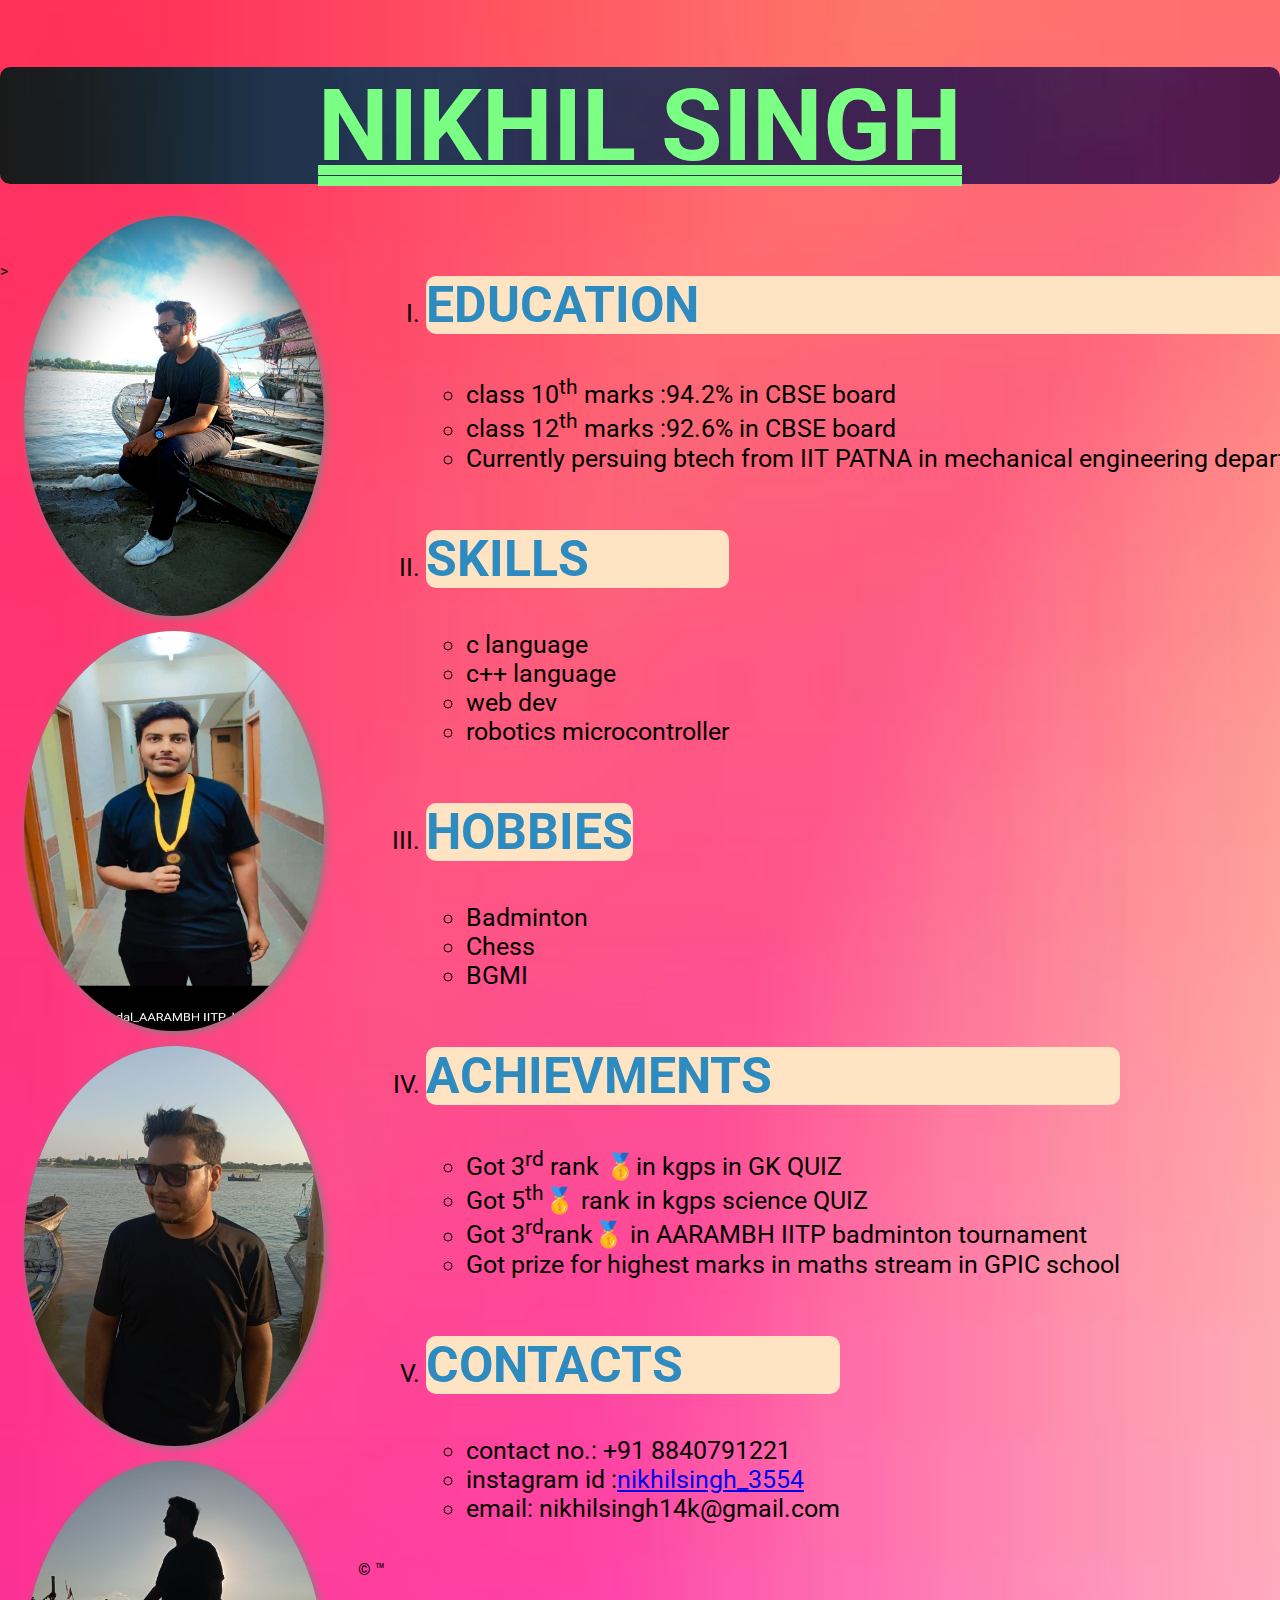
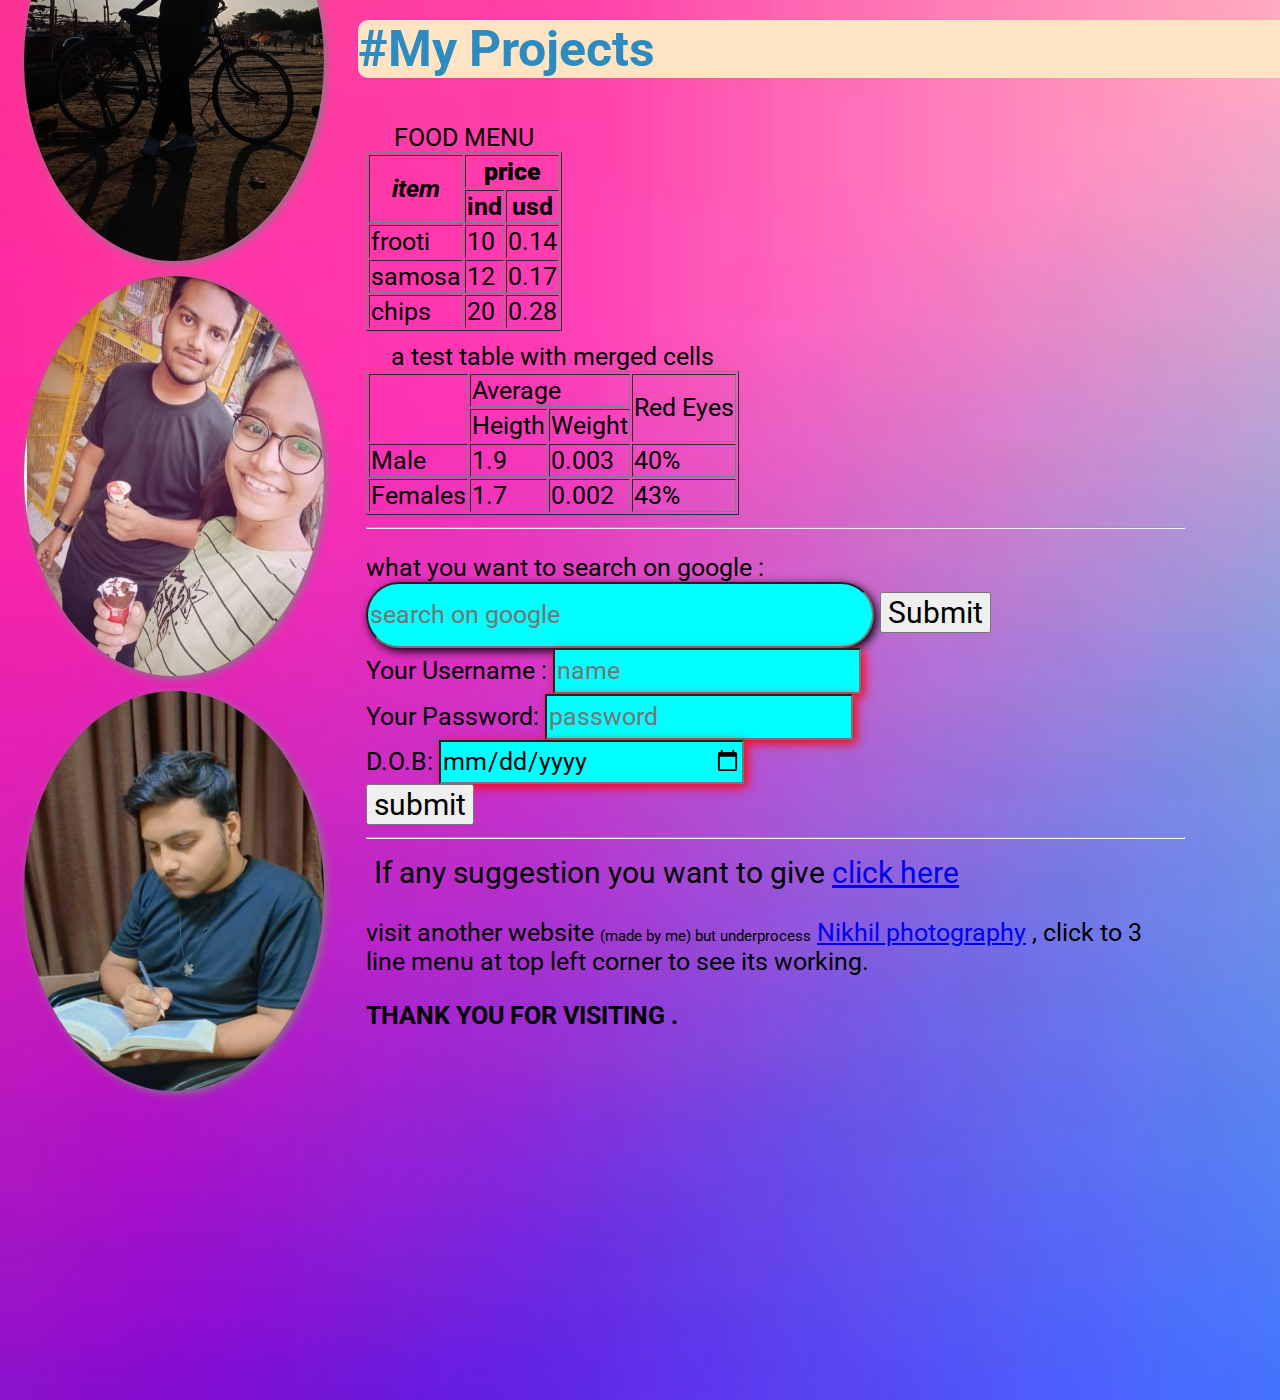
==== commit 9cecccb7: "Update index.html" ====
--- a/index.html
+++ b/index.html
@@ -190,7 +190,7 @@
       <a href="https://docs.google.com/forms/d/e/1FAIpQLSfGbzA3qjdMyQqyE-urSsJiL8uXrCnPp2pq_74x7nlKPpXRvg/viewform?usp=sf_link">
         click here</a></div>
         <p>visit another website <span class="small">(made by me) but underprocess</span> 
-          <a href="navigation_bar_project.html"> Nikhil photography</a> website , 
+          <a href="navigation_bar_project.html"> Nikhil photography</a> , 
           click to 3 line menu at top left corner to see its working.</p>
           <p><b>THANK YOU FOR VISITING .</b></p>
     </div>
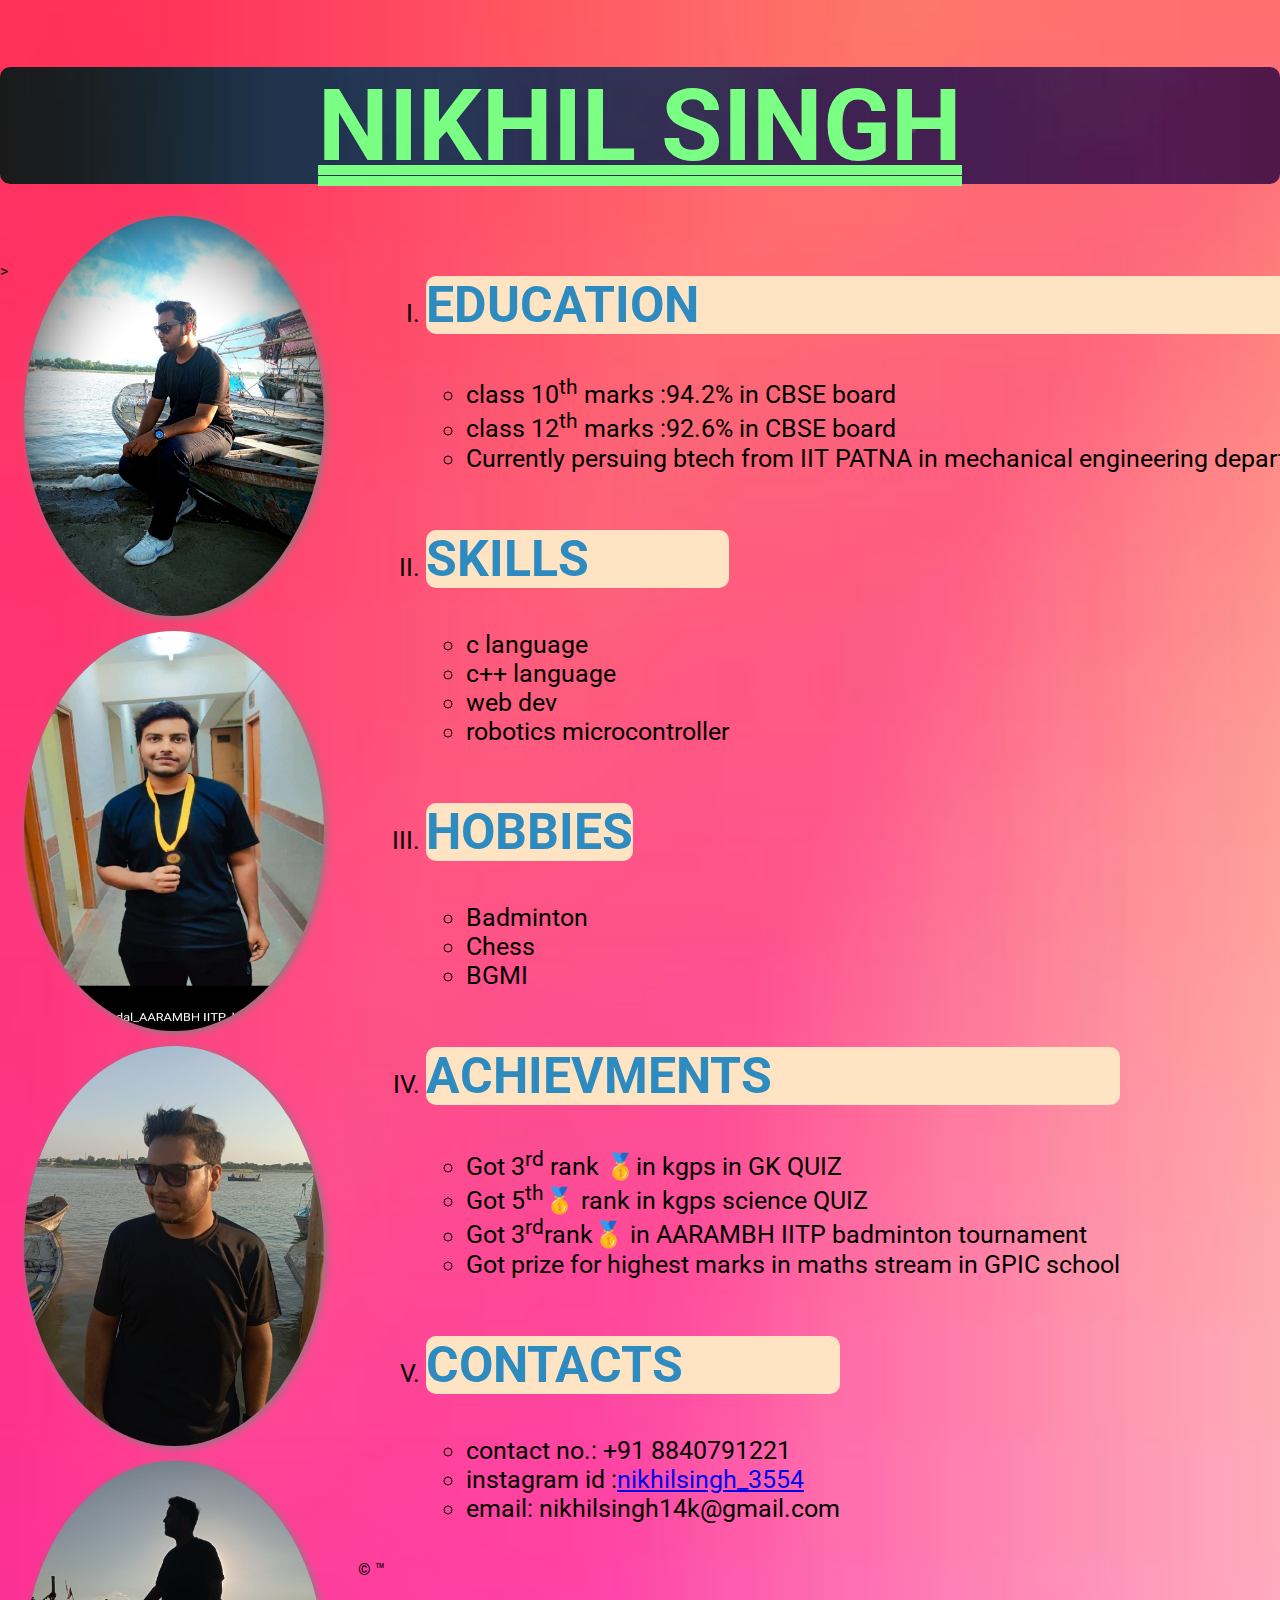
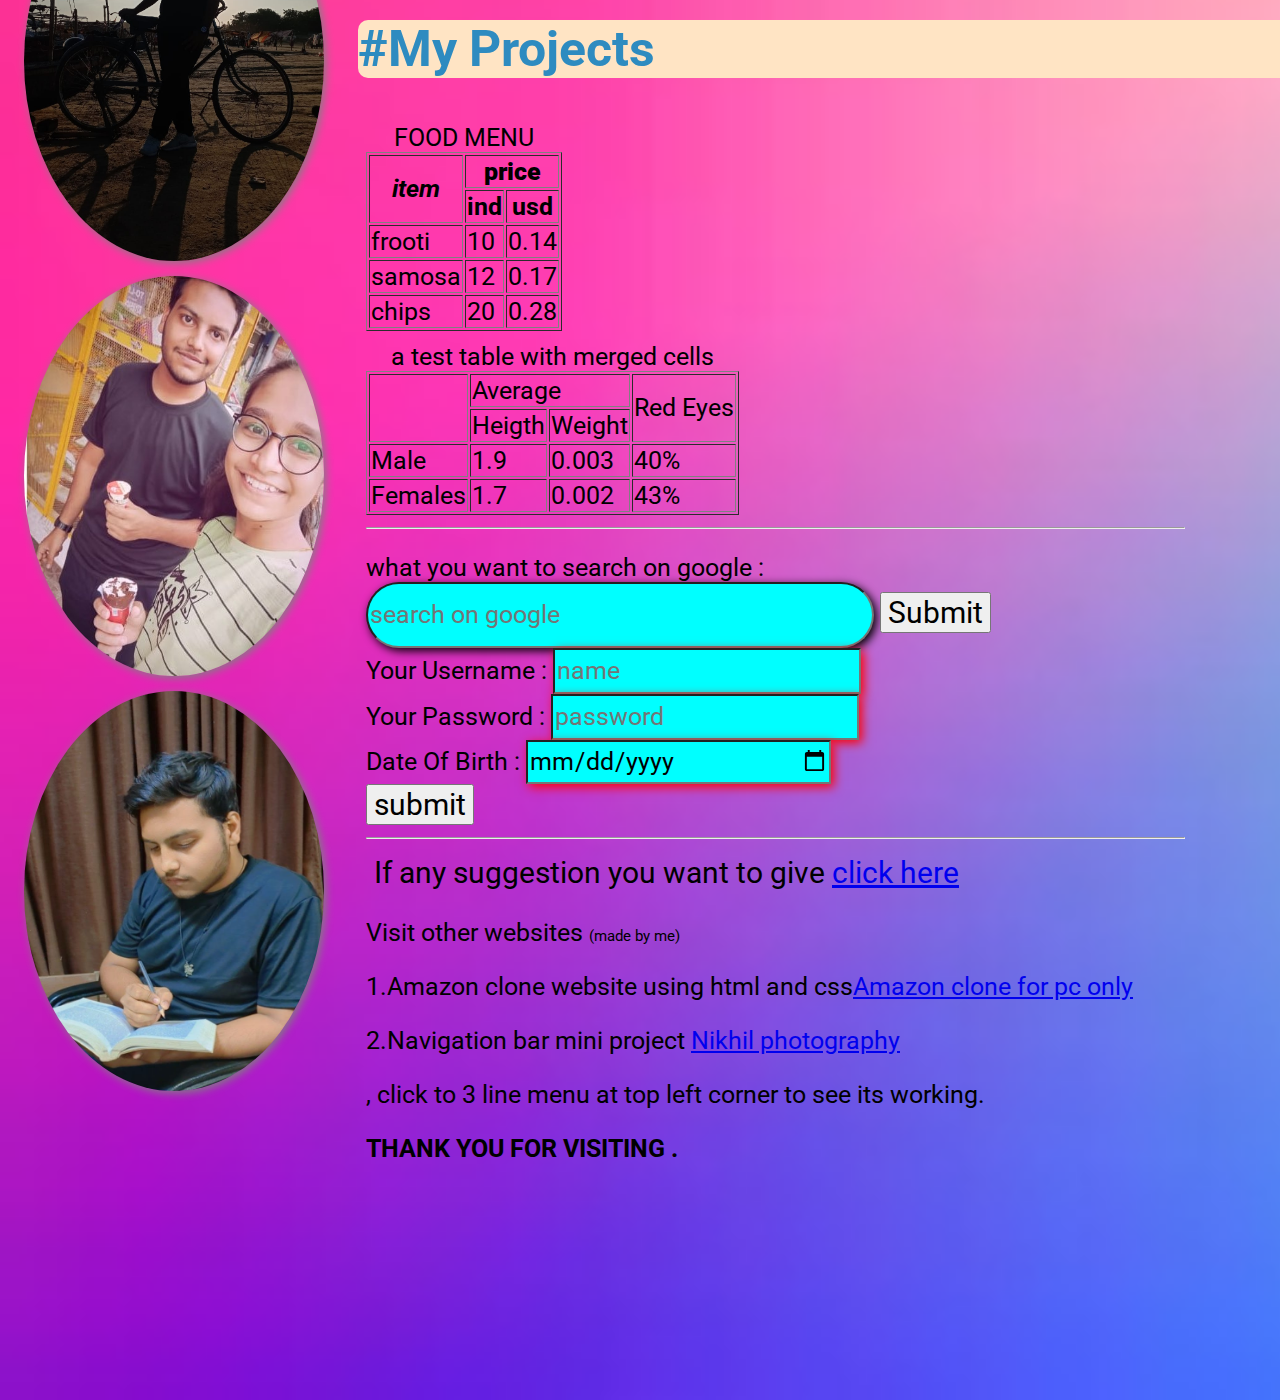
==== commit b5cb87df: "updated" ====
--- a/index.html
+++ b/index.html
@@ -174,10 +174,10 @@
       <input type="text" placeholder="name" id="username" name="username" />
       <br />
 
-      <label for="password">Your Password: </label>
+      <label for="password">Your Password : </label>
       <input type="password" id="password" placeholder="password" name="pass" />
       <br />
-      <label for="DOB">D.O.B: </label>
+      <label for="DOB">Date Of Birth : </label>
       <input type="date" id="DOB" name="DOB" />
       <br />
       <button type="submit">submit</button>
@@ -189,8 +189,9 @@
     <div id="suggestion">If any suggestion you want to give
       <a href="https://docs.google.com/forms/d/e/1FAIpQLSfGbzA3qjdMyQqyE-urSsJiL8uXrCnPp2pq_74x7nlKPpXRvg/viewform?usp=sf_link">
         click here</a></div>
-        <p>visit another website <span class="small">(made by me) but underprocess</span> 
-          <a href="navigation_bar_project.html"> Nikhil photography</a> , 
+        <p>Visit other websites <span class="small">(made by me) </span>
+          <p>1.Amazon clone website using html and css<a href="https://nikhilsingh14k.github.io/Amazon_clone/">Amazon clone for pc only</a></p>
+          <p>2.Navigation bar mini project <a href="https://nikhilsingh14k.github.io/navbar_mini_project/"> Nikhil photography</a></p> , 
           click to 3 line menu at top left corner to see its working.</p>
           <p><b>THANK YOU FOR VISITING .</b></p>
     </div>
--- a/portfolio.css
+++ b/portfolio.css
@@ -291,6 +291,12 @@
         box-shadow: 3px 3px 10px red;
       
 }
+h2:hover{
+    color:red;
+    background-image: url(./pictures/bgpic.jpg);
+    font-size: 20px;
+    transition: 1s;
+}
 
   
     
